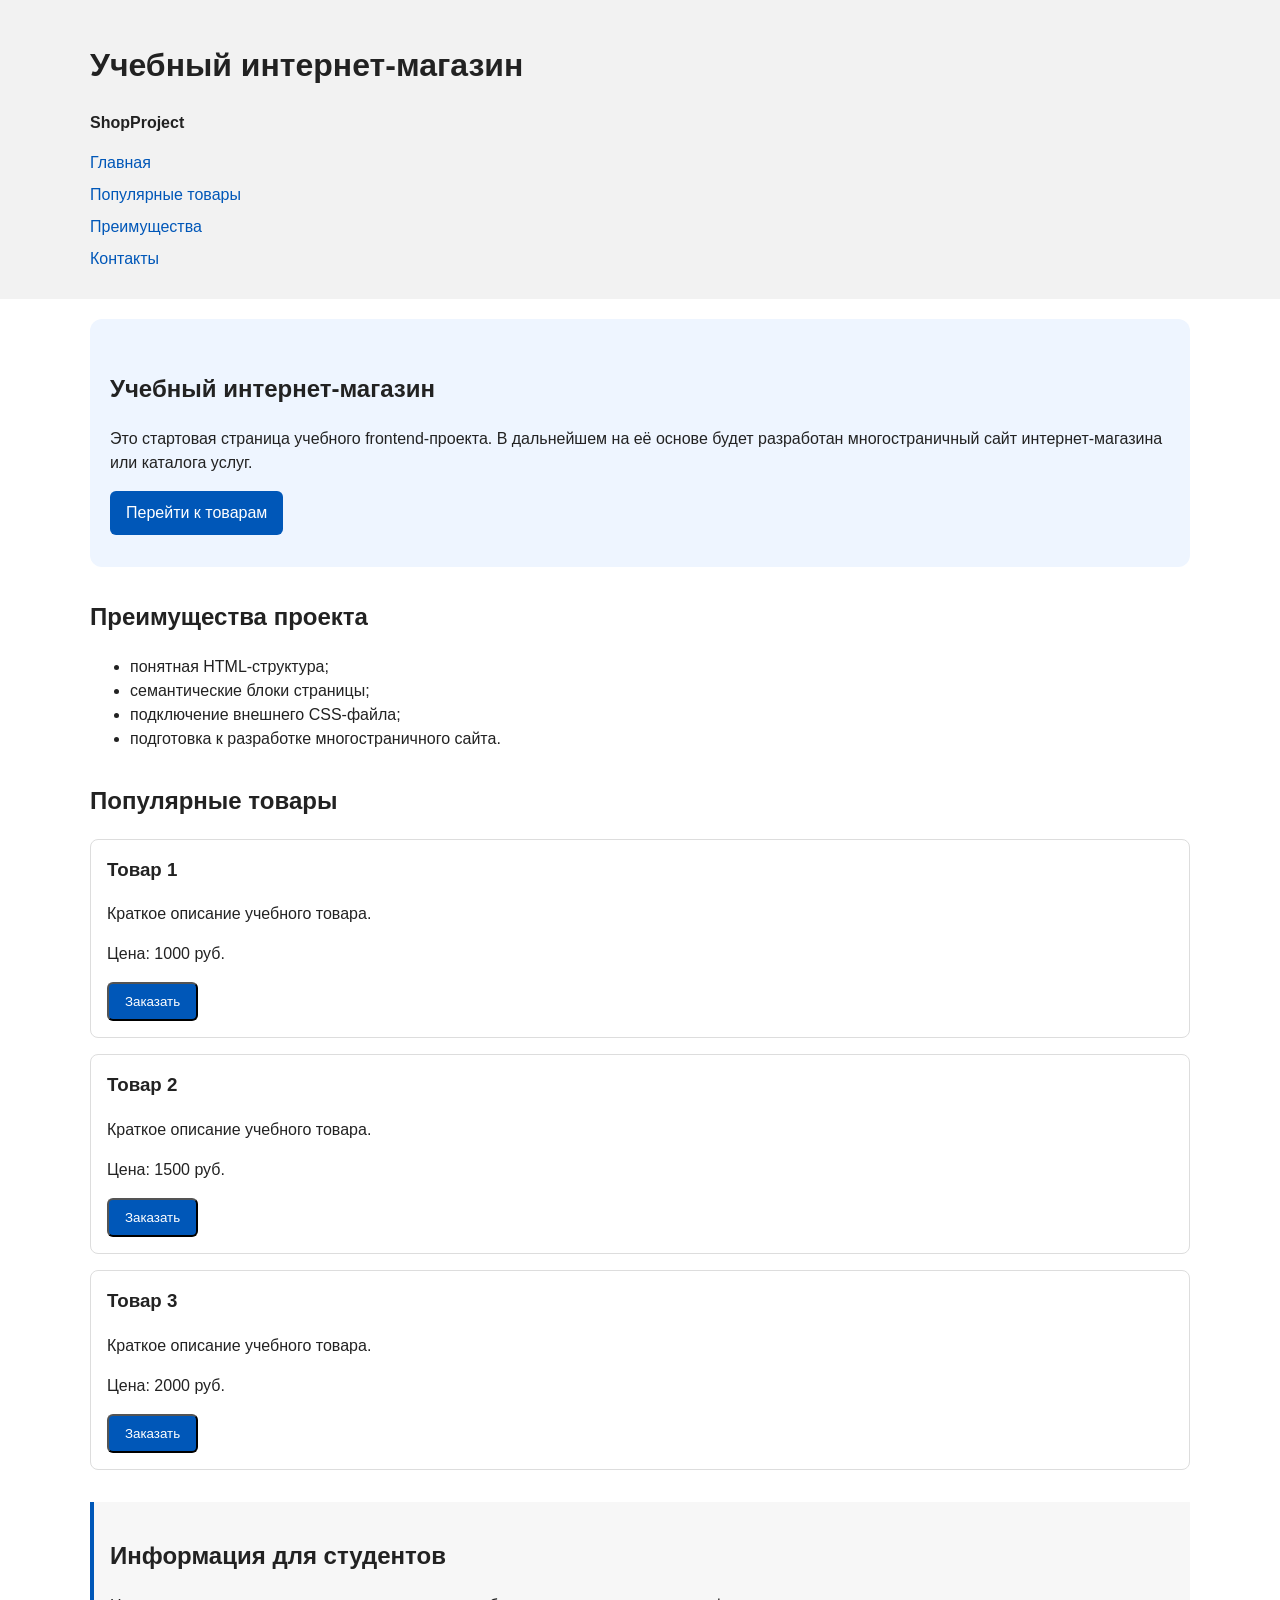
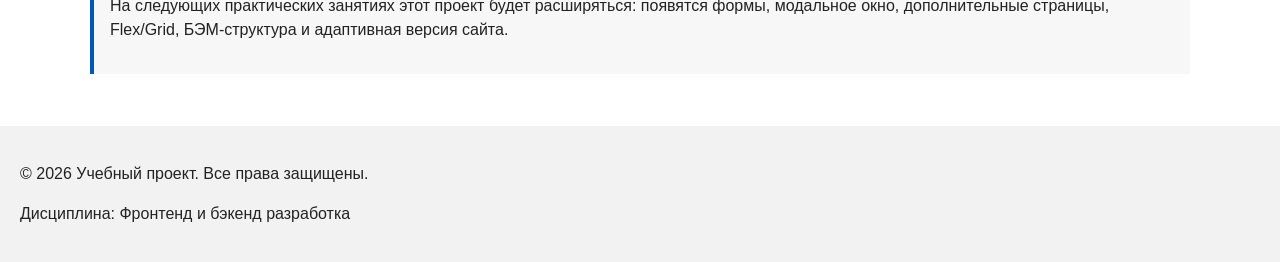
==== index.html @ 549699fd "feat: add order form modal and validation" ====
<!DOCTYPE html>
<html lang="ru">
<head>
    <meta charset="UTF-8">
    <meta name="viewport" content="width=device-width, initial-scale=1.0">
    <title>Каталог товаров</title>
    <link rel="stylesheet" href="css/style.css">
    <script src="js/main.js" defer></script>
</head>
<body>
    <header>
    <div class="site-header">
        <h1>Учебный интернет-магазин</h1>
        <a class="site-logo" href="index.html">ShopProject</a>
        <nav class="site-nav" aria-label="Основная навигация">
        <ul class="site-nav__list">
            <li><a href="index.html">Главная</a></li>
            <li><a href="#popular">Популярные товары</a></li>
            <li><a href="#advantages">Преимущества</a></li>
            <li><a href="#contacts">Контакты</a></li>
        </ul>
        </nav>
    </div>
    </header>

    <main>
        <section class="hero">
            <h1>Учебный интернет-магазин</h1>
            <p>
                Это стартовая страница учебного frontend-проекта.
                В дальнейшем на её основе будет разработан многостраничный сайт
                интернет-магазина или каталога услуг.
            </p>
            <a class="button" href="#popular">Перейти к товарам</a>
        </section>

        <section class="section" id="advantages">
            <h2>Преимущества проекта</h2>
            <ul class="advantages-list">
                <li>понятная HTML-структура;</li>
                <li>семантические блоки страницы;</li>
                <li>подключение внешнего CSS-файла;</li>
                <li>подготовка к разработке многостраничного сайта.</li>
            </ul>
        </section>

        <section class="section" id="popular">
        <h2>Популярные товары</h2>
            <article class="product-card">
                <h3>Товар 1</h3>
                <p>Краткое описание учебного товара.</p>
                <p>Цена: 1000 руб.</p>
                <button class="button product-card__button" type="button" data-product="Товар 1">
                     Заказать
                </button>
            </article>

            <article class="product-card">
                <h3>Товар 2</h3>
                <p>Краткое описание учебного товара.</p>
                <p>Цена: 1500 руб.</p>
                <button class="button product-card__button" type="button" data-product="Товар 1">
                     Заказать
                </button>
            </article>

            <article class="product-card">
                <h3>Товар 3</h3>
                <p>Краткое описание учебного товара.</p>
                <p>Цена: 2000 руб.</p>
                <button class="button product-card__button" type="button" data-product="Товар 1">
                     Заказать
                </button>
            </article>
        </section>

        <aside class="aside-info">
            <h2>Информация для студентов</h2>
            <p>
                На следующих практических занятиях этот проект будет расширяться:
                появятся формы, модальное окно, дополнительные страницы, Flex/Grid,
                БЭМ-структура и адаптивная версия сайта.
            </p>
        </aside>

    </main>

    <footer id="contacts">
    <p>&copy; 2026 Учебный проект. Все права защищены.</p>
    <p>Дисциплина: Фронтенд и бэкенд разработка</p>
    </footer>
</body>
<dialog class="order-dialog" id="order-dialog" aria-labelledby="order-dialog-title">
  <h2 id="order-dialog-title">Оформление заявки</h2>

  <form class="order-form" id="order-form" action="#" method="post" novalidate>
    <input id="selected-product" name="selected-product" type="hidden">

    <div class="form-field">
      <label for="order-name">Имя</label>
      <input
        id="order-name"
        name="name"
        type="text"
        placeholder="Введите ваше имя"
        minlength="2"
        autocomplete="given-name"
        required
      >
    </div>

    <div class="form-field">
      <label for="order-email">E-mail</label>
      <input
        id="order-email"
        name="email"
        type="email"
        placeholder="example@mail.ru"
        autocomplete="email"
        required
      >
    </div>

    <div class="form-field">
      <label for="order-phone">Телефон</label>
      <input
        id="order-phone"
        name="phone"
        type="tel"
        inputmode="tel"
        placeholder="+7 (900) 000-00-00"
        pattern="^\+7 \(\d{3}\) \d{3}-\d{2}-\d{2}$"
        required
      >
      <small>Формат: +7 (900) 000-00-00</small>
    </div>

    <div class="form-field">
      <label for="order-date">Дата связи</label>
      <input
        id="order-date"
        name="date"
        type="date"
      >
    </div>

    <div class="form-field">
      <label for="order-topic">Тема заявки</label>
      <select id="order-topic" name="topic" required>
        <option value="">Выберите тему</option>
        <option value="product">Заказ товара</option>
        <option value="consultation">Консультация</option>
        <option value="delivery">Доставка</option>
      </select>
    </div>

    <div class="form-field">
      <label for="order-comment">Комментарий</label>
      <textarea
        id="order-comment"
        name="comment"
        rows="4"
        placeholder="Укажите дополнительную информацию"
      ></textarea>
    </div>

    <div class="form-field form-field--checkbox">
      <label>
        <input
          id="order-agreement"
          name="agreement"
          type="checkbox"
          required
        >
        Я согласен на обработку данных
      </label>
    </div>

    <div class="form-actions">
      <button type="button" id="close-order-dialog">Закрыть</button>
      <button type="submit">Отправить заявку</button>
    </div>
  </form>
</dialog>

<p class="success-message" id="success-message" hidden>
  Форма успешно отправлена!
</p>
</html>
---- css/style.css ----
/* 
  Универсальное правило для всех элементов.
  border-box делает расчёт размеров более понятным:
  width включает content, padding и border.
*/
* {
  box-sizing: border-box;
}

/*
  Убираем стандартный внешний отступ браузера у body.
  Без этого вокруг страницы может появиться белая рамка.
*/
body {
  margin: 0;
  font-family: Arial, sans-serif;
  line-height: 1.5;
  color: #222222;
  background-color: #ffffff;
}

/*
  Задаём внутренние отступы для основных областей страницы.
  Это делает содержимое визуально отделённым от краёв окна браузера.
*/
header,
main,
footer {
  padding: 20px;
}

/*
  Оформляем шапку страницы.
  Пока используется простой светло-серый фон.
*/
header {
  background-color: #f2f2f2;
}

/*
  Оформляем подвал страницы тем же фоном,
  чтобы визуально отделить его от основного содержимого.
*/
footer {
  background-color: #f2f2f2;
}

/*
  Ограничиваем ширину содержимого шапки,
  чтобы оно не растягивалось слишком сильно на широких экранах.
*/
.site-header {
  max-width: 1100px;
  margin: 0 auto;
}

/*
  Оформляем текстовый логотип.
*/
.site-logo {
  font-weight: bold;
  text-decoration: none;
  color: #222222;
}

/*
  Убираем стандартные отступы и маркеры списка навигации.
*/
.site-nav__list {
  padding: 0;
  margin: 16px 0 0;
  list-style: none;
}

/*
  Добавляем расстояние между пунктами меню.
*/
.site-nav__list li {
  margin-bottom: 8px;
}

/*
  Оформляем ссылки меню.
*/
.site-nav__list a {
  color: #0057b8;
  text-decoration: none;
}

/*
  При наведении мыши подчёркиваем ссылку.
  Подробно состояния интерфейса будут рассмотрены в практической работе 1.7.
*/
.site-nav__list a:hover {
  text-decoration: underline;
}

/*
  Hero-блок — первый крупный блок страницы.
  Он визуально отделяется от остальных разделов фоном и отступами.
*/
.hero {
  max-width: 1100px;
  margin: 0 auto 32px;
  padding: 32px 20px;
  background-color: #eef5ff;
  border-radius: 12px;
}

/*
  Общий класс для разделов страницы.
*/
.section {
  max-width: 1100px;
  margin: 0 auto 32px;
}

/*
  Убираем лишний верхний отступ у заголовков разделов.
*/
.section h2 {
  margin-top: 0;
}

/*
  Карточка товара — самостоятельный блок.
  На следующих занятиях карточки будут доработаны и выстроены в сетку.
*/
.product-card {
  margin-bottom: 16px;
  padding: 16px;
  border: 1px solid #dddddd;
  border-radius: 8px;
  background-color: #ffffff;
}

/*
  Убираем лишний верхний отступ у заголовка карточки.
*/
.product-card h3 {
  margin-top: 0;
}

/*
  Пока это обычная ссылка, но визуально она оформляется как кнопка.
*/
.button {
  display: inline-block;
  padding: 10px 16px;
  color: #ffffff;
  background-color: #0057b8;
  text-decoration: none;
  border-radius: 6px;
}

/*
  Простое состояние наведения для кнопки.
*/
.button:hover {
  background-color: #003f86;
}

/*
  Дополнительный информационный блок.
*/
.aside-info {
  max-width: 1100px;
  margin: 0 auto 32px;
  padding: 16px;
  border-left: 4px solid #0057b8;
  background-color: #f7f7f7;
}

/*
  Модальное окно.
  Элемент dialog сам умеет открываться поверх страницы.
*/
.order-dialog {
  width: min(100% - 32px, 560px);
  padding: 24px;
  border: none;
  border-radius: 12px;
}

/*
  Затемнение фона за модальным окном.
*/
.order-dialog::backdrop {
  background-color: rgba(0, 0, 0, 0.5);
}

/*
  Поле формы.
  Каждый блок получает нижний отступ.
*/
.form-field {
  margin-bottom: 16px;
}

/*
  Подпись поля.
*/
.form-field label {
  display: block;
  margin-bottom: 6px;
}

/*
  Основные поля формы.
*/
.form-field input,
.form-field select,
.form-field textarea {
  width: 100%;
  padding: 10px 12px;
  border: 1px solid #cccccc;
  border-radius: 6px;
  font: inherit;
}

/*
  Checkbox не должен занимать всю ширину.
*/
.form-field input[type="checkbox"] {
  width: auto;
}

/*
  Подсказка под полем телефона.
*/
.form-field small {
  display: block;
  margin-top: 4px;
  color: #666666;
}

/*
  Видимый фокус для клавиатурной навигации.
*/
.form-field input:focus-visible,
.form-field select:focus-visible,
.form-field textarea:focus-visible,
.form-actions button:focus-visible {
  outline: 2px solid #0057b8;
  outline-offset: 2px;
}

/*
  Подсветка ошибочных полей.
  Атрибут aria-invalid будет добавляться через JavaScript.
*/
[aria-invalid="true"] {
  border-color: #b00020;
}

/*
  Кнопки формы.
*/
.form-actions {
  display: flex;
  gap: 12px;
  margin-top: 20px;
}

/*
  Сообщение об успешной отправке.
*/
.success-message {
  max-width: 1100px;
  margin: 24px auto;
  padding: 16px;
  border-left: 4px solid #168a2f;
  background-color: #eefaf0;
}

.form-actions button {
  display: inline-block;
  padding: 10px 16px;
  color: #ffffff;
  background-color: #0057b8;
  text-decoration: none;
  border-radius: 6px;
}
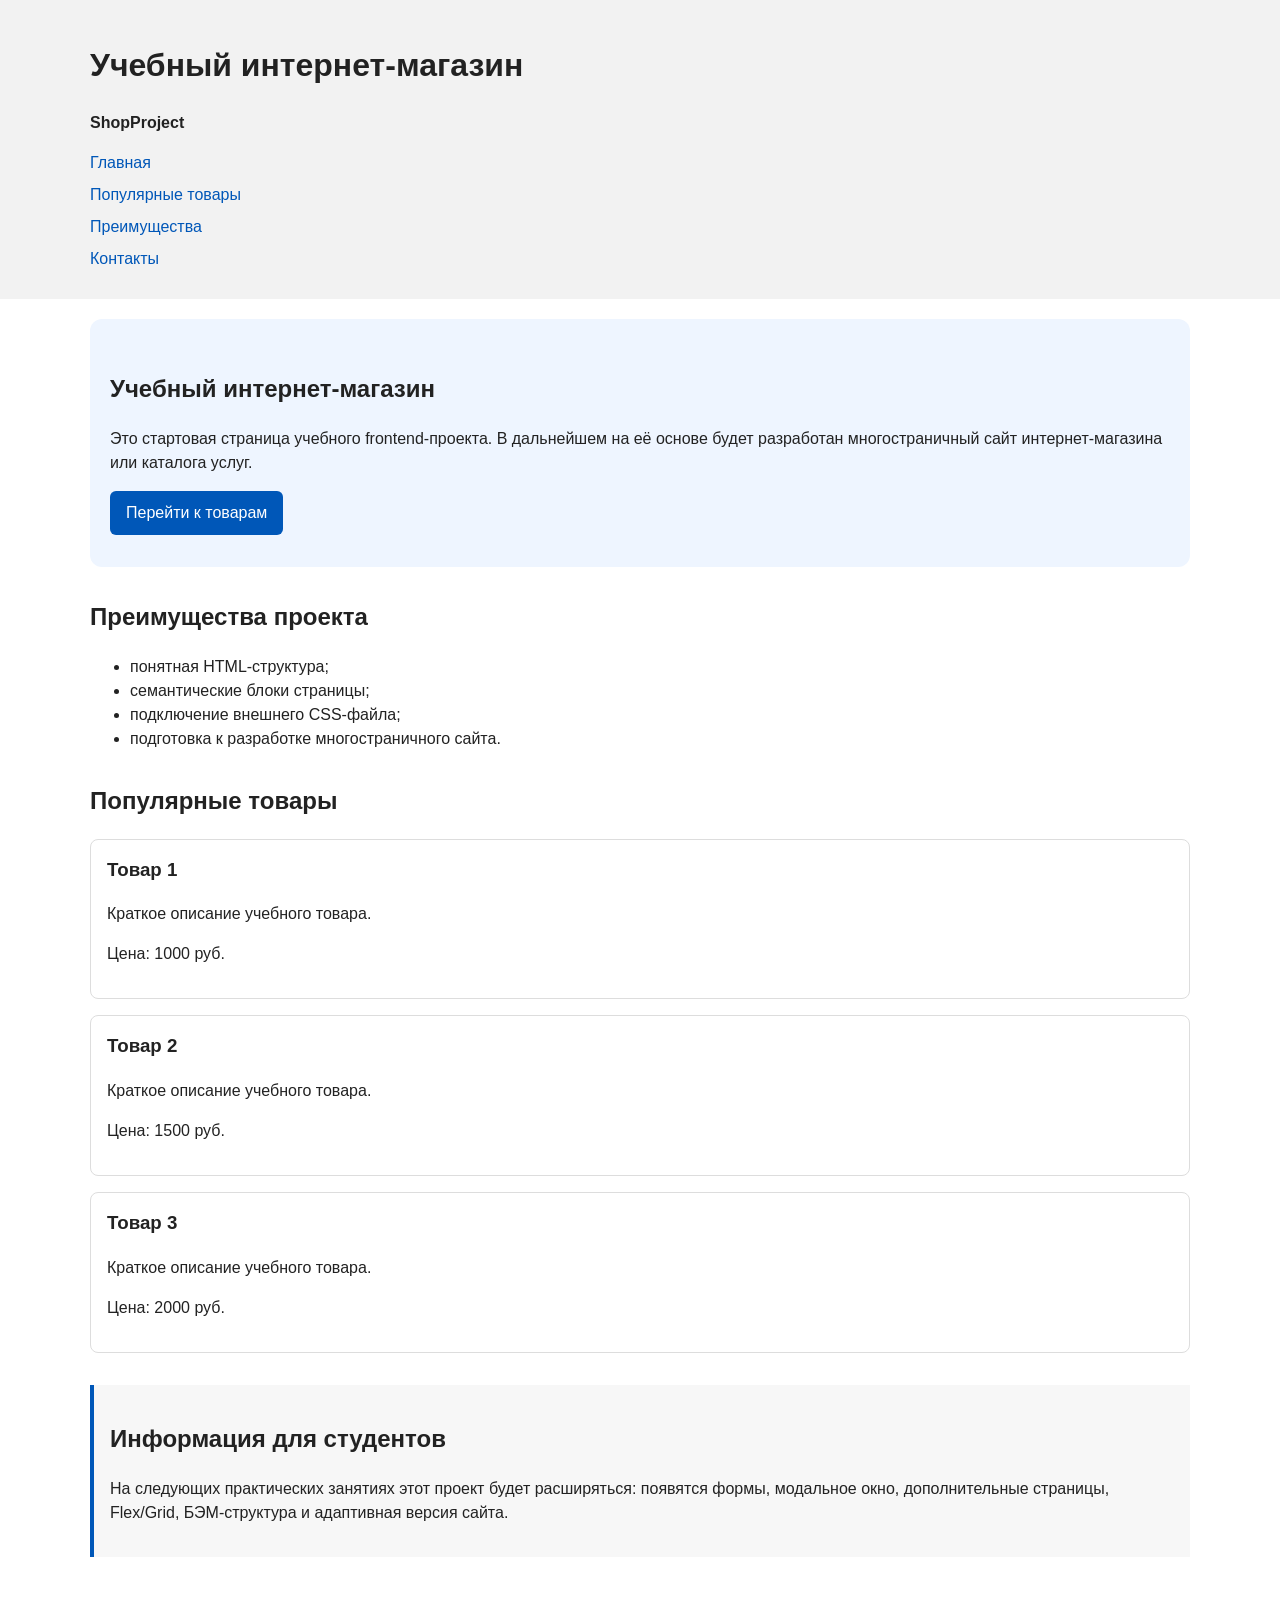
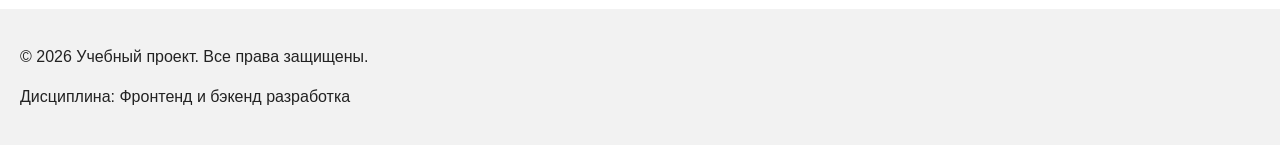
==== commit e1279c17: "Merge pull request #2 from dmitrievaliubasha/feature/html-css-start-page" ====
--- a/index.html
+++ b/index.html
@@ -5,7 +5,6 @@
     <meta name="viewport" content="width=device-width, initial-scale=1.0">
     <title>Каталог товаров</title>
     <link rel="stylesheet" href="css/style.css">
-    <script src="js/main.js" defer></script>
 </head>
 <body>
     <header>
@@ -50,27 +49,18 @@
                 <h3>Товар 1</h3>
                 <p>Краткое описание учебного товара.</p>
                 <p>Цена: 1000 руб.</p>
-                <button class="button product-card__button" type="button" data-product="Товар 1">
-                     Заказать
-                </button>
             </article>
 
             <article class="product-card">
                 <h3>Товар 2</h3>
                 <p>Краткое описание учебного товара.</p>
                 <p>Цена: 1500 руб.</p>
-                <button class="button product-card__button" type="button" data-product="Товар 1">
-                     Заказать
-                </button>
             </article>
 
             <article class="product-card">
                 <h3>Товар 3</h3>
                 <p>Краткое описание учебного товара.</p>
                 <p>Цена: 2000 руб.</p>
-                <button class="button product-card__button" type="button" data-product="Товар 1">
-                     Заказать
-                </button>
             </article>
         </section>
 
@@ -90,100 +80,4 @@
     <p>Дисциплина: Фронтенд и бэкенд разработка</p>
     </footer>
 </body>
-<dialog class="order-dialog" id="order-dialog" aria-labelledby="order-dialog-title">
-  <h2 id="order-dialog-title">Оформление заявки</h2>
-
-  <form class="order-form" id="order-form" action="#" method="post" novalidate>
-    <input id="selected-product" name="selected-product" type="hidden">
-
-    <div class="form-field">
-      <label for="order-name">Имя</label>
-      <input
-        id="order-name"
-        name="name"
-        type="text"
-        placeholder="Введите ваше имя"
-        minlength="2"
-        autocomplete="given-name"
-        required
-      >
-    </div>
-
-    <div class="form-field">
-      <label for="order-email">E-mail</label>
-      <input
-        id="order-email"
-        name="email"
-        type="email"
-        placeholder="example@mail.ru"
-        autocomplete="email"
-        required
-      >
-    </div>
-
-    <div class="form-field">
-      <label for="order-phone">Телефон</label>
-      <input
-        id="order-phone"
-        name="phone"
-        type="tel"
-        inputmode="tel"
-        placeholder="+7 (900) 000-00-00"
-        pattern="^\+7 \(\d{3}\) \d{3}-\d{2}-\d{2}$"
-        required
-      >
-      <small>Формат: +7 (900) 000-00-00</small>
-    </div>
-
-    <div class="form-field">
-      <label for="order-date">Дата связи</label>
-      <input
-        id="order-date"
-        name="date"
-        type="date"
-      >
-    </div>
-
-    <div class="form-field">
-      <label for="order-topic">Тема заявки</label>
-      <select id="order-topic" name="topic" required>
-        <option value="">Выберите тему</option>
-        <option value="product">Заказ товара</option>
-        <option value="consultation">Консультация</option>
-        <option value="delivery">Доставка</option>
-      </select>
-    </div>
-
-    <div class="form-field">
-      <label for="order-comment">Комментарий</label>
-      <textarea
-        id="order-comment"
-        name="comment"
-        rows="4"
-        placeholder="Укажите дополнительную информацию"
-      ></textarea>
-    </div>
-
-    <div class="form-field form-field--checkbox">
-      <label>
-        <input
-          id="order-agreement"
-          name="agreement"
-          type="checkbox"
-          required
-        >
-        Я согласен на обработку данных
-      </label>
-    </div>
-
-    <div class="form-actions">
-      <button type="button" id="close-order-dialog">Закрыть</button>
-      <button type="submit">Отправить заявку</button>
-    </div>
-  </form>
-</dialog>
-
-<p class="success-message" id="success-message" hidden>
-  Форма успешно отправлена!
-</p>
 </html>
--- a/css/style.css
+++ b/css/style.css
@@ -170,114 +170,3 @@
   border-left: 4px solid #0057b8;
   background-color: #f7f7f7;
 }
-
-/*
-  Модальное окно.
-  Элемент dialog сам умеет открываться поверх страницы.
-*/
-.order-dialog {
-  width: min(100% - 32px, 560px);
-  padding: 24px;
-  border: none;
-  border-radius: 12px;
-}
-
-/*
-  Затемнение фона за модальным окном.
-*/
-.order-dialog::backdrop {
-  background-color: rgba(0, 0, 0, 0.5);
-}
-
-/*
-  Поле формы.
-  Каждый блок получает нижний отступ.
-*/
-.form-field {
-  margin-bottom: 16px;
-}
-
-/*
-  Подпись поля.
-*/
-.form-field label {
-  display: block;
-  margin-bottom: 6px;
-}
-
-/*
-  Основные поля формы.
-*/
-.form-field input,
-.form-field select,
-.form-field textarea {
-  width: 100%;
-  padding: 10px 12px;
-  border: 1px solid #cccccc;
-  border-radius: 6px;
-  font: inherit;
-}
-
-/*
-  Checkbox не должен занимать всю ширину.
-*/
-.form-field input[type="checkbox"] {
-  width: auto;
-}
-
-/*
-  Подсказка под полем телефона.
-*/
-.form-field small {
-  display: block;
-  margin-top: 4px;
-  color: #666666;
-}
-
-/*
-  Видимый фокус для клавиатурной навигации.
-*/
-.form-field input:focus-visible,
-.form-field select:focus-visible,
-.form-field textarea:focus-visible,
-.form-actions button:focus-visible {
-  outline: 2px solid #0057b8;
-  outline-offset: 2px;
-}
-
-/*
-  Подсветка ошибочных полей.
-  Атрибут aria-invalid будет добавляться через JavaScript.
-*/
-[aria-invalid="true"] {
-  border-color: #b00020;
-}
-
-/*
-  Кнопки формы.
-*/
-.form-actions {
-  display: flex;
-  gap: 12px;
-  margin-top: 20px;
-}
-
-/*
-  Сообщение об успешной отправке.
-*/
-.success-message {
-  max-width: 1100px;
-  margin: 24px auto;
-  padding: 16px;
-  border-left: 4px solid #168a2f;
-  background-color: #eefaf0;
-}
-
-.form-actions button {
-  display: inline-block;
-  padding: 10px 16px;
-  color: #ffffff;
-  background-color: #0057b8;
-  text-decoration: none;
-  border-radius: 6px;
-}
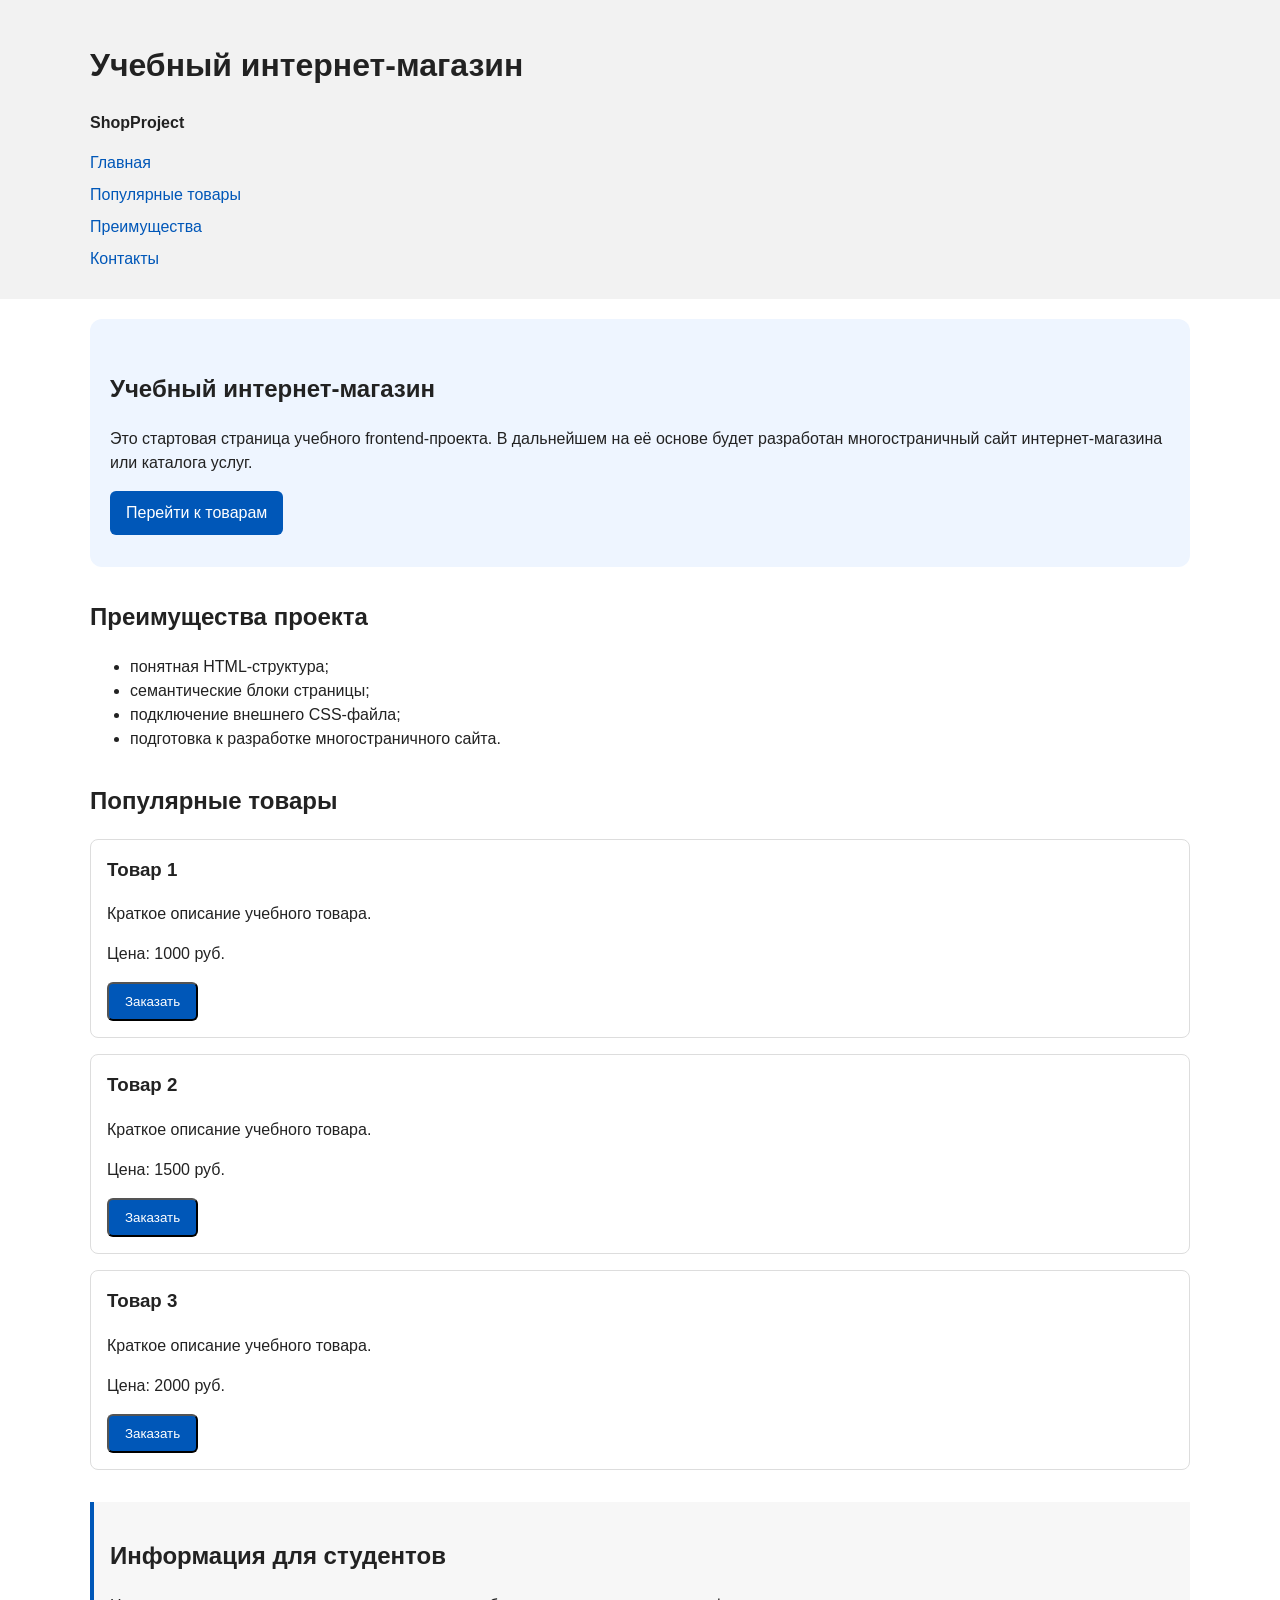
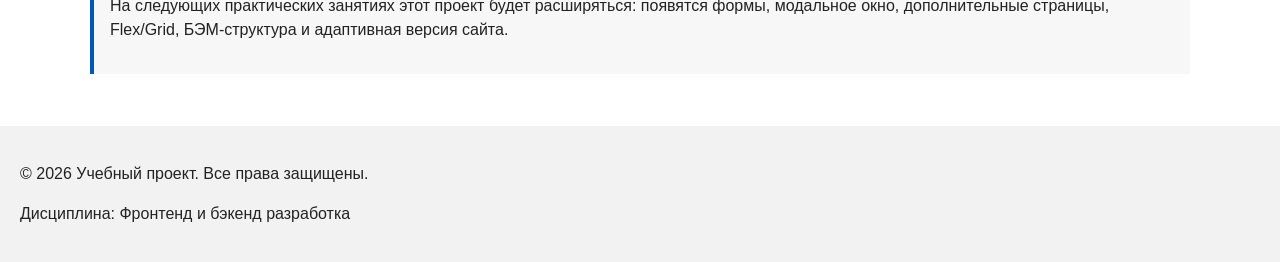
==== commit f91ec76c: "Merge pull request #3 from dmitrievaliubasha/feature/form-modal-validation" ====
--- a/index.html
+++ b/index.html
@@ -5,6 +5,7 @@
     <meta name="viewport" content="width=device-width, initial-scale=1.0">
     <title>Каталог товаров</title>
     <link rel="stylesheet" href="css/style.css">
+    <script src="js/main.js" defer></script>
 </head>
 <body>
     <header>
@@ -49,18 +50,27 @@
                 <h3>Товар 1</h3>
                 <p>Краткое описание учебного товара.</p>
                 <p>Цена: 1000 руб.</p>
+                <button class="button product-card__button" type="button" data-product="Товар 1">
+                     Заказать
+                </button>
             </article>
 
             <article class="product-card">
                 <h3>Товар 2</h3>
                 <p>Краткое описание учебного товара.</p>
                 <p>Цена: 1500 руб.</p>
+                <button class="button product-card__button" type="button" data-product="Товар 1">
+                     Заказать
+                </button>
             </article>
 
             <article class="product-card">
                 <h3>Товар 3</h3>
                 <p>Краткое описание учебного товара.</p>
                 <p>Цена: 2000 руб.</p>
+                <button class="button product-card__button" type="button" data-product="Товар 1">
+                     Заказать
+                </button>
             </article>
         </section>
 
@@ -80,4 +90,100 @@
     <p>Дисциплина: Фронтенд и бэкенд разработка</p>
     </footer>
 </body>
+<dialog class="order-dialog" id="order-dialog" aria-labelledby="order-dialog-title">
+  <h2 id="order-dialog-title">Оформление заявки</h2>
+
+  <form class="order-form" id="order-form" action="#" method="post" novalidate>
+    <input id="selected-product" name="selected-product" type="hidden">
+
+    <div class="form-field">
+      <label for="order-name">Имя</label>
+      <input
+        id="order-name"
+        name="name"
+        type="text"
+        placeholder="Введите ваше имя"
+        minlength="2"
+        autocomplete="given-name"
+        required
+      >
+    </div>
+
+    <div class="form-field">
+      <label for="order-email">E-mail</label>
+      <input
+        id="order-email"
+        name="email"
+        type="email"
+        placeholder="example@mail.ru"
+        autocomplete="email"
+        required
+      >
+    </div>
+
+    <div class="form-field">
+      <label for="order-phone">Телефон</label>
+      <input
+        id="order-phone"
+        name="phone"
+        type="tel"
+        inputmode="tel"
+        placeholder="+7 (900) 000-00-00"
+        pattern="^\+7 \(\d{3}\) \d{3}-\d{2}-\d{2}$"
+        required
+      >
+      <small>Формат: +7 (900) 000-00-00</small>
+    </div>
+
+    <div class="form-field">
+      <label for="order-date">Дата связи</label>
+      <input
+        id="order-date"
+        name="date"
+        type="date"
+      >
+    </div>
+
+    <div class="form-field">
+      <label for="order-topic">Тема заявки</label>
+      <select id="order-topic" name="topic" required>
+        <option value="">Выберите тему</option>
+        <option value="product">Заказ товара</option>
+        <option value="consultation">Консультация</option>
+        <option value="delivery">Доставка</option>
+      </select>
+    </div>
+
+    <div class="form-field">
+      <label for="order-comment">Комментарий</label>
+      <textarea
+        id="order-comment"
+        name="comment"
+        rows="4"
+        placeholder="Укажите дополнительную информацию"
+      ></textarea>
+    </div>
+
+    <div class="form-field form-field--checkbox">
+      <label>
+        <input
+          id="order-agreement"
+          name="agreement"
+          type="checkbox"
+          required
+        >
+        Я согласен на обработку данных
+      </label>
+    </div>
+
+    <div class="form-actions">
+      <button type="button" id="close-order-dialog">Закрыть</button>
+      <button type="submit">Отправить заявку</button>
+    </div>
+  </form>
+</dialog>
+
+<p class="success-message" id="success-message" hidden>
+  Форма успешно отправлена!
+</p>
 </html>
--- a/css/style.css
+++ b/css/style.css
@@ -170,3 +170,114 @@
   border-left: 4px solid #0057b8;
   background-color: #f7f7f7;
 }
+
+/*
+  Модальное окно.
+  Элемент dialog сам умеет открываться поверх страницы.
+*/
+.order-dialog {
+  width: min(100% - 32px, 560px);
+  padding: 24px;
+  border: none;
+  border-radius: 12px;
+}
+
+/*
+  Затемнение фона за модальным окном.
+*/
+.order-dialog::backdrop {
+  background-color: rgba(0, 0, 0, 0.5);
+}
+
+/*
+  Поле формы.
+  Каждый блок получает нижний отступ.
+*/
+.form-field {
+  margin-bottom: 16px;
+}
+
+/*
+  Подпись поля.
+*/
+.form-field label {
+  display: block;
+  margin-bottom: 6px;
+}
+
+/*
+  Основные поля формы.
+*/
+.form-field input,
+.form-field select,
+.form-field textarea {
+  width: 100%;
+  padding: 10px 12px;
+  border: 1px solid #cccccc;
+  border-radius: 6px;
+  font: inherit;
+}
+
+/*
+  Checkbox не должен занимать всю ширину.
+*/
+.form-field input[type="checkbox"] {
+  width: auto;
+}
+
+/*
+  Подсказка под полем телефона.
+*/
+.form-field small {
+  display: block;
+  margin-top: 4px;
+  color: #666666;
+}
+
+/*
+  Видимый фокус для клавиатурной навигации.
+*/
+.form-field input:focus-visible,
+.form-field select:focus-visible,
+.form-field textarea:focus-visible,
+.form-actions button:focus-visible {
+  outline: 2px solid #0057b8;
+  outline-offset: 2px;
+}
+
+/*
+  Подсветка ошибочных полей.
+  Атрибут aria-invalid будет добавляться через JavaScript.
+*/
+[aria-invalid="true"] {
+  border-color: #b00020;
+}
+
+/*
+  Кнопки формы.
+*/
+.form-actions {
+  display: flex;
+  gap: 12px;
+  margin-top: 20px;
+}
+
+/*
+  Сообщение об успешной отправке.
+*/
+.success-message {
+  max-width: 1100px;
+  margin: 24px auto;
+  padding: 16px;
+  border-left: 4px solid #168a2f;
+  background-color: #eefaf0;
+}
+
+.form-actions button {
+  display: inline-block;
+  padding: 10px 16px;
+  color: #ffffff;
+  background-color: #0057b8;
+  text-decoration: none;
+  border-radius: 6px;
+}
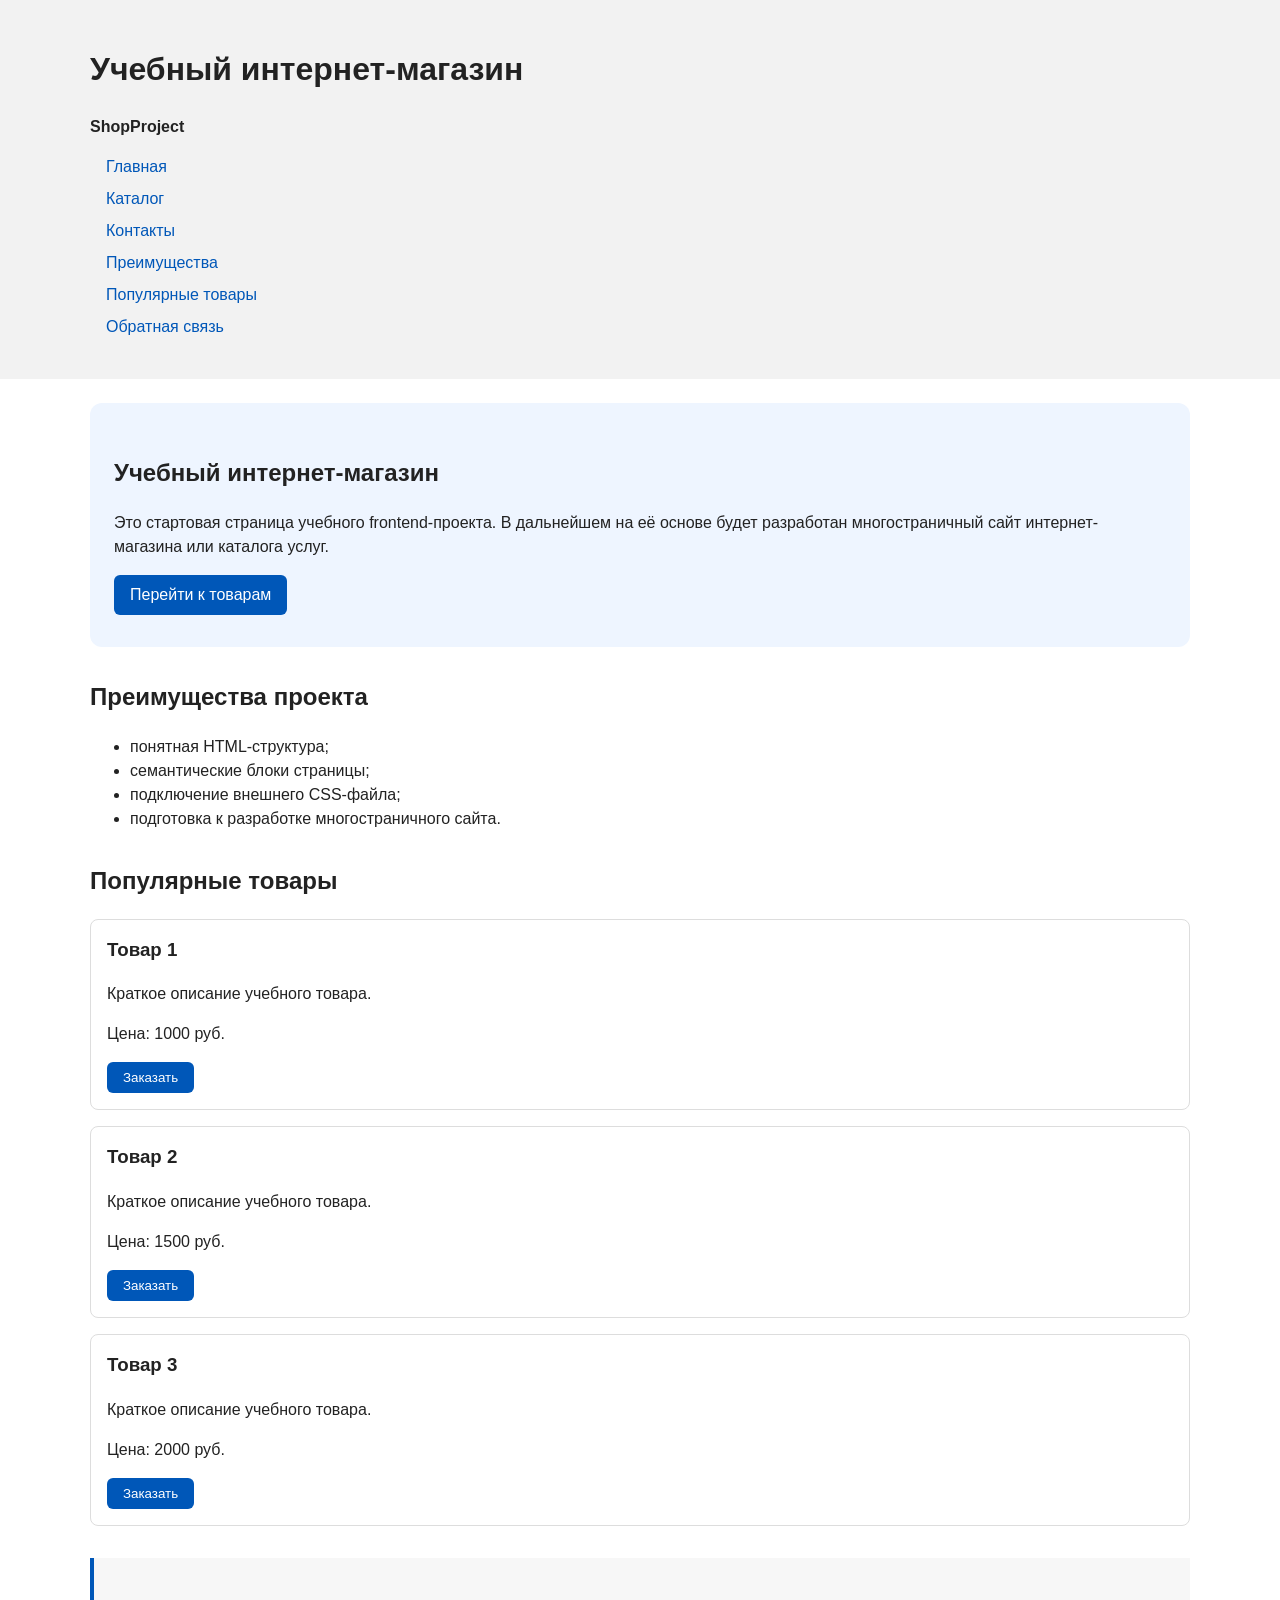
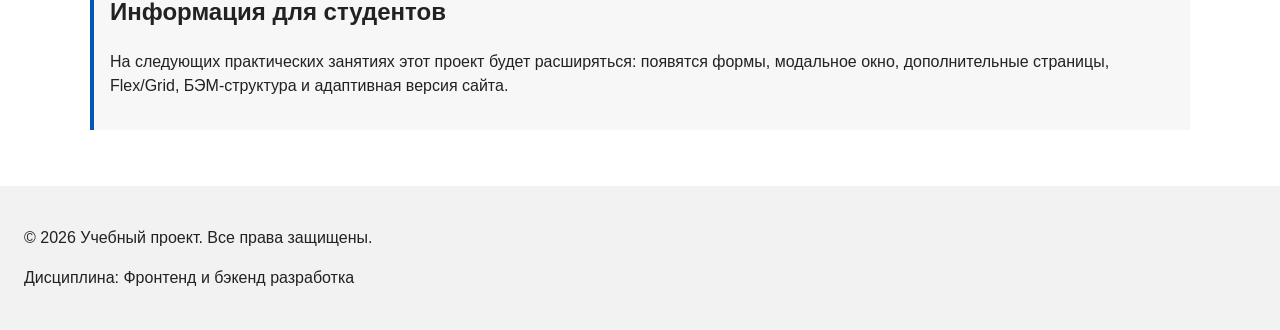
==== commit edd0596a: "feat: add multi-page structure navigation and anchors" ====
--- a/index.html
+++ b/index.html
@@ -4,8 +4,15 @@
     <meta charset="UTF-8">
     <meta name="viewport" content="width=device-width, initial-scale=1.0">
     <title>Каталог товаров</title>
+
     <link rel="stylesheet" href="css/style.css">
+
     <script src="js/main.js" defer></script>
+
+    <meta property="og:type" content="website">
+    <meta property="og:title" content="Учебный интернет-магазин">
+    <meta property="og:description" content="Учебный frontend-проект интернет-магазина.">
+    <meta property="og:image" content="https://username.github.io/kr1-html-css-shop/images/preview.jpg">
 </head>
 <body>
     <header>
@@ -15,9 +22,11 @@
         <nav class="site-nav" aria-label="Основная навигация">
         <ul class="site-nav__list">
             <li><a href="index.html">Главная</a></li>
-            <li><a href="#popular">Популярные товары</a></li>
-            <li><a href="#advantages">Преимущества</a></li>
-            <li><a href="#contacts">Контакты</a></li>
+            <li><a href="catalog.html">Каталог</a></li>
+            <li><a href="contacts.html">Контакты</a></li>
+            <li><a href="index.html#advantages">Преимущества</a></li>
+            <li><a href="index.html#popular">Популярные товары</a></li>
+            <li><a href="index.html#contacts">Обратная связь</a></li>
         </ul>
         </nav>
     </div>
--- a/css/style.css
+++ b/css/style.css
@@ -1,146 +1,3 @@
-/* 
-  Универсальное правило для всех элементов.
-  border-box делает расчёт размеров более понятным:
-  width включает content, padding и border.
-*/
-* {
-  box-sizing: border-box;
-}
-
-/*
-  Убираем стандартный внешний отступ браузера у body.
-  Без этого вокруг страницы может появиться белая рамка.
-*/
-body {
-  margin: 0;
-  font-family: Arial, sans-serif;
-  line-height: 1.5;
-  color: #222222;
-  background-color: #ffffff;
-}
-
-/*
-  Задаём внутренние отступы для основных областей страницы.
-  Это делает содержимое визуально отделённым от краёв окна браузера.
-*/
-header,
-main,
-footer {
-  padding: 20px;
-}
-
-/*
-  Оформляем шапку страницы.
-  Пока используется простой светло-серый фон.
-*/
-header {
-  background-color: #f2f2f2;
-}
-
-/*
-  Оформляем подвал страницы тем же фоном,
-  чтобы визуально отделить его от основного содержимого.
-*/
-footer {
-  background-color: #f2f2f2;
-}
-
-/*
-  Ограничиваем ширину содержимого шапки,
-  чтобы оно не растягивалось слишком сильно на широких экранах.
-*/
-.site-header {
-  max-width: 1100px;
-  margin: 0 auto;
-}
-
-/*
-  Оформляем текстовый логотип.
-*/
-.site-logo {
-  font-weight: bold;
-  text-decoration: none;
-  color: #222222;
-}
-
-/*
-  Убираем стандартные отступы и маркеры списка навигации.
-*/
-.site-nav__list {
-  padding: 0;
-  margin: 16px 0 0;
-  list-style: none;
-}
-
-/*
-  Добавляем расстояние между пунктами меню.
-*/
-.site-nav__list li {
-  margin-bottom: 8px;
-}
-
-/*
-  Оформляем ссылки меню.
-*/
-.site-nav__list a {
-  color: #0057b8;
-  text-decoration: none;
-}
-
-/*
-  При наведении мыши подчёркиваем ссылку.
-  Подробно состояния интерфейса будут рассмотрены в практической работе 1.7.
-*/
-.site-nav__list a:hover {
-  text-decoration: underline;
-}
-
-/*
-  Hero-блок — первый крупный блок страницы.
-  Он визуально отделяется от остальных разделов фоном и отступами.
-*/
-.hero {
-  max-width: 1100px;
-  margin: 0 auto 32px;
-  padding: 32px 20px;
-  background-color: #eef5ff;
-  border-radius: 12px;
-}
-
-/*
-  Общий класс для разделов страницы.
-*/
-.section {
-  max-width: 1100px;
-  margin: 0 auto 32px;
-}
-
-/*
-  Убираем лишний верхний отступ у заголовков разделов.
-*/
-.section h2 {
-  margin-top: 0;
-}
-
-/*
-  Карточка товара — самостоятельный блок.
-  На следующих занятиях карточки будут доработаны и выстроены в сетку.
-*/
-.product-card {
-  margin-bottom: 16px;
-  padding: 16px;
-  border: 1px solid #dddddd;
-  border-radius: 8px;
-  background-color: #ffffff;
-}
-
-/*
-  Убираем лишний верхний отступ у заголовка карточки.
-*/
-.product-card h3 {
-  margin-top: 0;
-}
-
 /*
   Пока это обычная ссылка, но визуально она оформляется как кнопка.
 */
@@ -273,11 +130,303 @@
   background-color: #eefaf0;
 }
 
-.form-actions button {
-  display: inline-block;
-  padding: 10px 16px;
-  color: #ffffff;
-  background-color: #0057b8;
-  text-decoration: none;
-  border-radius: 6px;
-}
+
+
+/* ===============================
+   1. Переменные проекта
+   =============================== */
+   :root {
+        /* Основные цвета проекта */
+        --color-bg: #ffffff;
+        --color-text: #222222;
+        --color-muted: #666666;
+        --color-primary: #0057b8;
+        --color-primary-dark: #003f86;
+        --color-border: #dddddd;
+        --color-surface: #f7f7f7;
+        --color-surface-accent: #eef5ff;
+        --color-danger: #b00020;
+        --color-success: #168a2f;
+        --color-success-bg: #eefaf0;
+        --color-white: #ffffff;
+        --gray: #f2f2f2;
+
+        /* Отступы */
+        --space-xs: 4px;
+        --space-sm: 8px;
+        --space-md: 16px;
+        --space-lg: 24px;
+        --space-xl: 32px;
+
+        /* Скругления */
+        --radius-sm: 6px;
+        --radius-md: 8px;
+        --radius-lg: 12px;
+
+        /* Размеры */
+        --container-width: 1100px;
+   }
+/* ===============================
+   2. Базовые стили
+   =============================== */
+    /* 
+    Универсальное правило для всех элементов.
+    border-box делает расчёт размеров более понятным:
+    width включает content, padding и border.
+    */
+    * {
+        box-sizing: border-box;
+    }
+    html {
+        scroll-behavior: smooth;
+    }
+    /*
+    Убираем стандартный внешний отступ браузера у body.
+    Без этого вокруг страницы может появиться белая рамка.
+    */
+    body {
+        margin: 0;
+        font-family: Arial, sans-serif;
+        line-height: 1.5;
+        color: var(--color-text);
+        background-color: var(--color-bg);
+    }
+    /*
+    Задаём внутренние отступы для основных областей страницы.
+    Это делает содержимое визуально отделённым от краёв окна браузера.
+    */
+    header,
+    main,
+    footer {
+        padding: var(--space-lg);
+    }
+    /*
+    Оформляем шапку страницы.
+    Пока используется простой светло-серый фон. 
+    Оформляем подвал страницы тем же фоном,
+    чтобы визуально отделить его от основного содержимого.
+    */
+    header, footer {
+         background-color: var(--gray);
+    }
+    /*
+    Ограничиваем ширину содержимого шапки,
+    чтобы оно не растягивалось слишком сильно на широких экранах.
+    */
+    .site-header {
+        max-width: 1100px;
+        margin: 0 auto;
+    }
+    /*
+    Оформляем текстовый логотип.
+    */
+    .site-logo {
+        font-weight: bold;
+        text-decoration: none;
+        color: var(--color-text);
+    }
+    :target {
+        outline: 2px dashed var(--color-primary);
+        outline-offset: 4px;
+    }
+/* ===============================
+   3. Общие элементы интерфейса
+   =============================== */
+    a {
+        color: var(--color-primary);
+    }
+
+    a:hover {
+        color: var(--color-primary-dark);
+    }
+
+    a:focus-visible {
+        outline: 2px solid var(--color-primary);
+        outline-offset: 3px;
+    }
+    .button {
+        display: inline-block;
+        padding: var(--space-sm) var(--space-md);
+        color: var(--color-white);
+        background-color: var(--color-primary);
+        text-decoration: none;
+        border: none;
+        border-radius: var(--radius-sm);
+        cursor: pointer;
+    }
+
+    .button:hover {
+        background-color: var(--color-primary-dark);
+        color: var(--color-bg);
+    }
+
+    .button:focus-visible {
+        outline: 2px solid var(--color-primary);
+        outline-offset: 3px;
+    }
+
+    .button:disabled {
+        opacity: 0.6;
+        cursor: not-allowed;
+    }
+    .form-actions button {
+        display: inline-block;
+        padding: var(--space-sm) var(--space-md);
+        color: var(--color-white);
+        background-color: var(--color-primary);
+        text-decoration: none;
+        border: none;
+        border-radius: var(--radius-sm);
+        cursor: pointer;
+    }
+    .form-actions button:hover {
+        background-color: var(--color-primary-dark);
+        color: var(--color-bg);
+    }
+
+/* ===============================
+   4. Компоненты страницы
+   =============================== */
+   /*
+    Убираем стандартные отступы и маркеры списка навигации.
+    */
+    .site-nav__list {
+        padding: 0;
+        margin: var(--space-md);
+        list-style: none;
+    }
+
+    /*
+    Добавляем расстояние между пунктами меню.
+    */
+    .site-nav__list li {
+        margin-bottom: var(--space-sm);
+    }
+
+    /*
+    Оформляем ссылки меню.
+    */
+    .site-nav__list a {
+        color: var(--color-primary);
+        text-decoration: none;
+    }
+
+    /*
+    При наведении мыши подчёркиваем ссылку.
+    Подробно состояния интерфейса будут рассмотрены в практической работе 1.7.
+    */
+    .site-nav__list a:hover {
+         text-decoration: underline;
+    }
+    .hero {
+        max-width: var(--container-width);
+        margin: 0 auto var(--space-xl);
+        padding: var(--space-xl) var(--space-lg);
+        background-color: var(--color-surface-accent);
+        border-radius: var(--radius-lg);
+    }
+
+    .section {
+        max-width: var(--container-width);
+        margin: 0 auto var(--space-xl);
+    }
+
+    .section h2 {
+        margin-top: 0;
+    }
+    .product-card {
+        margin-bottom: var(--space-md);
+        padding: var(--space-md);
+        border: 1px solid var(--color-border);
+        border-radius: var(--radius-md);
+        background-color: var(--color-bg);
+    }
+
+    .product-card:hover {
+         border-color: var(--color-primary);
+    }
+
+    .product-card h3 {
+         margin-top: 0;
+    }
+    .aside-info {
+        max-width: var(--container-width);
+        margin: 0 auto var(--space-xl);
+        padding: var(--space-md);
+        border-left: 4px solid var(--color-primary);
+        background-color: var(--color-surface);
+    }
+    .breadcrumbs {
+        max-width: var(--container-width);
+        margin: 0 auto var(--space-md);
+        font-size: 14px;
+        color: var(--color-muted);
+    }
+
+    .breadcrumbs a {
+        color: var(--color-primary);
+    }
+
+    .breadcrumbs span::before {
+        content: " / ";
+        color: var(--color-muted);
+    }
+
+/* ===============================
+   5. Форма и модальное окно
+   =============================== */
+    .order-dialog {
+        width: min(100% - 32px, 560px);
+        padding: var(--space-lg);
+        border: none;
+        border-radius: var(--radius-lg);
+    }
+    .order-dialog::backdrop {
+        background-color: rgba(0, 0, 0, 0.5);
+    }
+    .form-field {
+        margin-bottom: var(--space-md);
+    }
+    .form-field label {
+        display: block;
+        margin-bottom: var(--space-xs);
+    }
+    .form-field input,
+    .form-field select,
+    .form-field textarea {
+        width: 100%;
+        padding: 10px 12px;
+        border: 1px solid var(--color-border);
+        border-radius: var(--radius-sm);
+        font: inherit;
+    }
+    .form-field input[type="checkbox"] {
+        width: auto;
+    }
+    .form-field small {
+        display: block;
+        margin-top: var(--space-xs);
+        color: var(--color-muted);
+    }
+    .form-field input:hover,
+    .form-field select:hover,
+    .form-field textarea:hover {
+        border-color: var(--color-primary);
+    }
+    .form-field input:focus-visible,
+    .form-field select:focus-visible,
+    .form-field textarea:focus-visible,
+    .form-actions button:focus-visible {
+        outline: 2px solid var(--color-primary);
+        outline-offset: 3px;
+    }
+    [aria-invalid="true"] {
+        border-color: var(--color-danger);
+    }
+    .success-message {
+        max-width: var(--container-width);
+        margin: var(--space-lg) auto;
+        padding: var(--space-md);
+        border-left: 4px solid var(--color-success);
+        background-color: var(--color-success-bg);
+    }
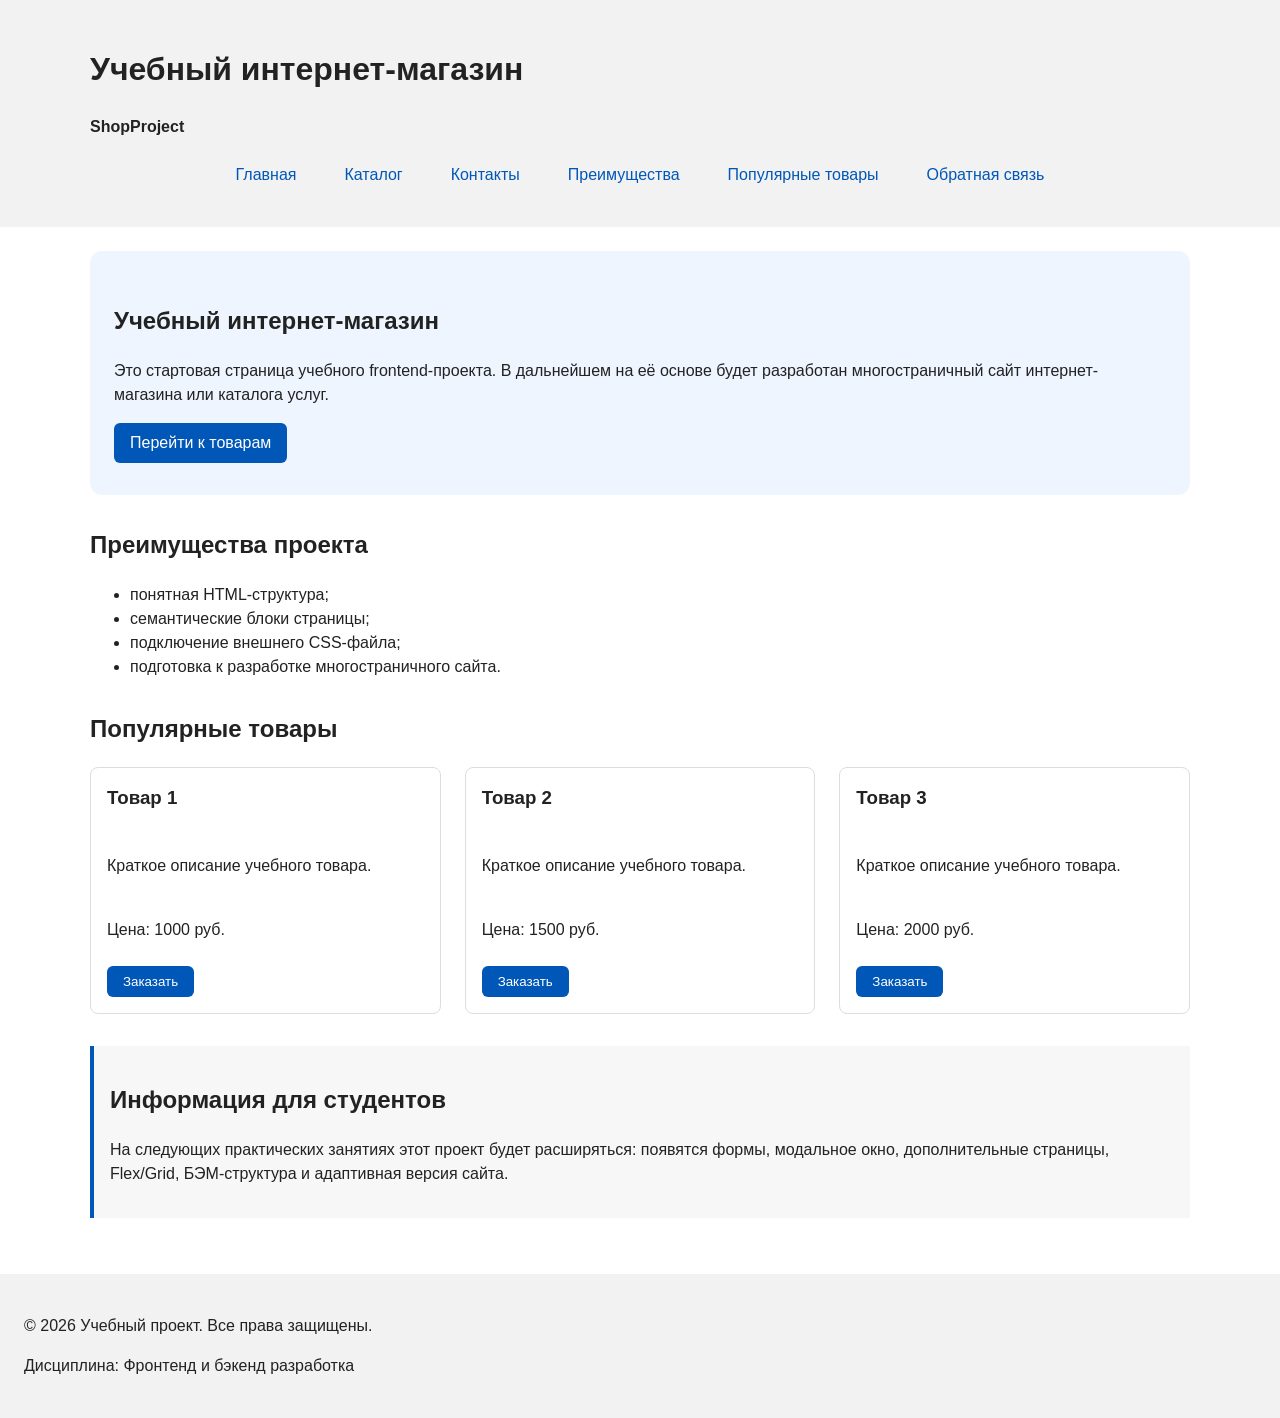
==== commit 12c5af22: "feat: add flex navigation and grid catalog layout" ====
--- a/index.html
+++ b/index.html
@@ -54,34 +54,38 @@
         </section>
 
         <section class="section" id="popular">
-        <h2>Популярные товары</h2>
+          <h2>Популярные товары</h2>
+
+          <div class="products-grid">
             <article class="product-card">
-                <h3>Товар 1</h3>
-                <p>Краткое описание учебного товара.</p>
-                <p>Цена: 1000 руб.</p>
-                <button class="button product-card__button" type="button" data-product="Товар 1">
-                     Заказать
-                </button>
+              <h3>Товар 1</h3>
+              <p>Краткое описание учебного товара.</p>
+              <p>Цена: 1000 руб.</p>
+              <button class="button product-card__button" type="button" data-product="Товар 1">
+                Заказать
+              </button>
             </article>
 
             <article class="product-card">
-                <h3>Товар 2</h3>
-                <p>Краткое описание учебного товара.</p>
-                <p>Цена: 1500 руб.</p>
-                <button class="button product-card__button" type="button" data-product="Товар 1">
-                     Заказать
-                </button>
+              <h3>Товар 2</h3>
+              <p>Краткое описание учебного товара.</p>
+              <p>Цена: 1500 руб.</p>
+              <button class="button product-card__button" type="button" data-product="Товар 2">
+                Заказать
+              </button>
             </article>
 
             <article class="product-card">
-                <h3>Товар 3</h3>
-                <p>Краткое описание учебного товара.</p>
-                <p>Цена: 2000 руб.</p>
-                <button class="button product-card__button" type="button" data-product="Товар 1">
-                     Заказать
-                </button>
+              <h3>Товар 3</h3>
+              <p>Краткое описание учебного товара.</p>
+              <p>Цена: 2000 руб.</p>
+              <button class="button product-card__button" type="button" data-product="Товар 3">
+                Заказать
+              </button>
             </article>
+          </div>
         </section>
+
 
         <aside class="aside-info">
             <h2>Информация для студентов</h2>
--- a/css/style.css
+++ b/css/style.css
@@ -290,12 +290,16 @@
    /*
     Убираем стандартные отступы и маркеры списка навигации.
     */
-    .site-nav__list {
-        padding: 0;
-        margin: var(--space-md);
-        list-style: none;
-    }
-
+  .site-nav__list {
+      display: flex;
+      flex-wrap: wrap;
+      justify-content: center;
+      align-items: center;
+      gap: var(--space-md);
+      padding: 0;
+      margin: var(--space-md) 0 0;
+      list-style: none;
+  }
     /*
     Добавляем расстояние между пунктами меню.
     */
@@ -307,16 +311,19 @@
     Оформляем ссылки меню.
     */
     .site-nav__list a {
+        display: inline-block;
+        padding: var(--space-sm) var(--space-md);
         color: var(--color-primary);
         text-decoration: none;
-    }
-
+        border-radius: var(--radius-sm);
+    }
     /*
     При наведении мыши подчёркиваем ссылку.
     Подробно состояния интерфейса будут рассмотрены в практической работе 1.7.
     */
     .site-nav__list a:hover {
-         text-decoration: underline;
+        color: var(--color-white);
+        background-color: var(--color-primary);
     }
     .hero {
         max-width: var(--container-width);
@@ -330,22 +337,31 @@
         max-width: var(--container-width);
         margin: 0 auto var(--space-xl);
     }
-
     .section h2 {
         margin-top: 0;
     }
+    .products-grid {
+        display: grid;
+        grid-template-columns: repeat(3, 1fr);
+        gap: var(--space-lg);
+    }
     .product-card {
-        margin-bottom: var(--space-md);
+        display: flex;
+        flex-direction: column;
+        gap: var(--space-sm);
+        margin-bottom: 0;
         padding: var(--space-md);
         border: 1px solid var(--color-border);
         border-radius: var(--radius-md);
         background-color: var(--color-bg);
     }
-
+    .product-card .button {
+        margin-top: auto;
+        align-self: flex-start;
+    }
     .product-card:hover {
          border-color: var(--color-primary);
     }
-
     .product-card h3 {
          margin-top: 0;
     }
@@ -371,6 +387,56 @@
         content: " / ";
         color: var(--color-muted);
     }
+    .catalog-layout {
+      max-width: var(--container-width);
+      margin: 0 auto var(--space-xl);
+      display: grid;
+      grid-template-columns: 260px 1fr;
+      grid-template-areas: "filters products";
+      gap: var(--space-lg);
+    }
+
+    .catalog-filters {
+      grid-area: filters;
+      padding: var(--space-md);
+      border: 1px solid var(--color-border);
+      border-radius: var(--radius-md);
+      background-color: var(--color-surface);
+    }
+
+    .catalog-products {
+      grid-area: products;
+    }
+    .filters-form {
+      display: grid;
+      gap: var(--space-md);
+    }
+
+    .filters-form fieldset {
+      margin: 0;
+      padding: var(--space-md);
+      border: 1px solid var(--color-border);
+      border-radius: var(--radius-sm);
+    }
+
+    .filters-form legend {
+      font-weight: 700;
+    }
+
+    .filters-form label {
+      display: block;
+      margin-bottom: var(--space-sm);
+    }
+
+    .filters-form input[type="number"] {
+      width: 100%;
+      padding: 8px 10px;
+      border: 1px solid var(--color-border);
+      border-radius: var(--radius-sm);
+      font: inherit;
+    }
+
+
 
 /* ===============================
    5. Форма и модальное окно
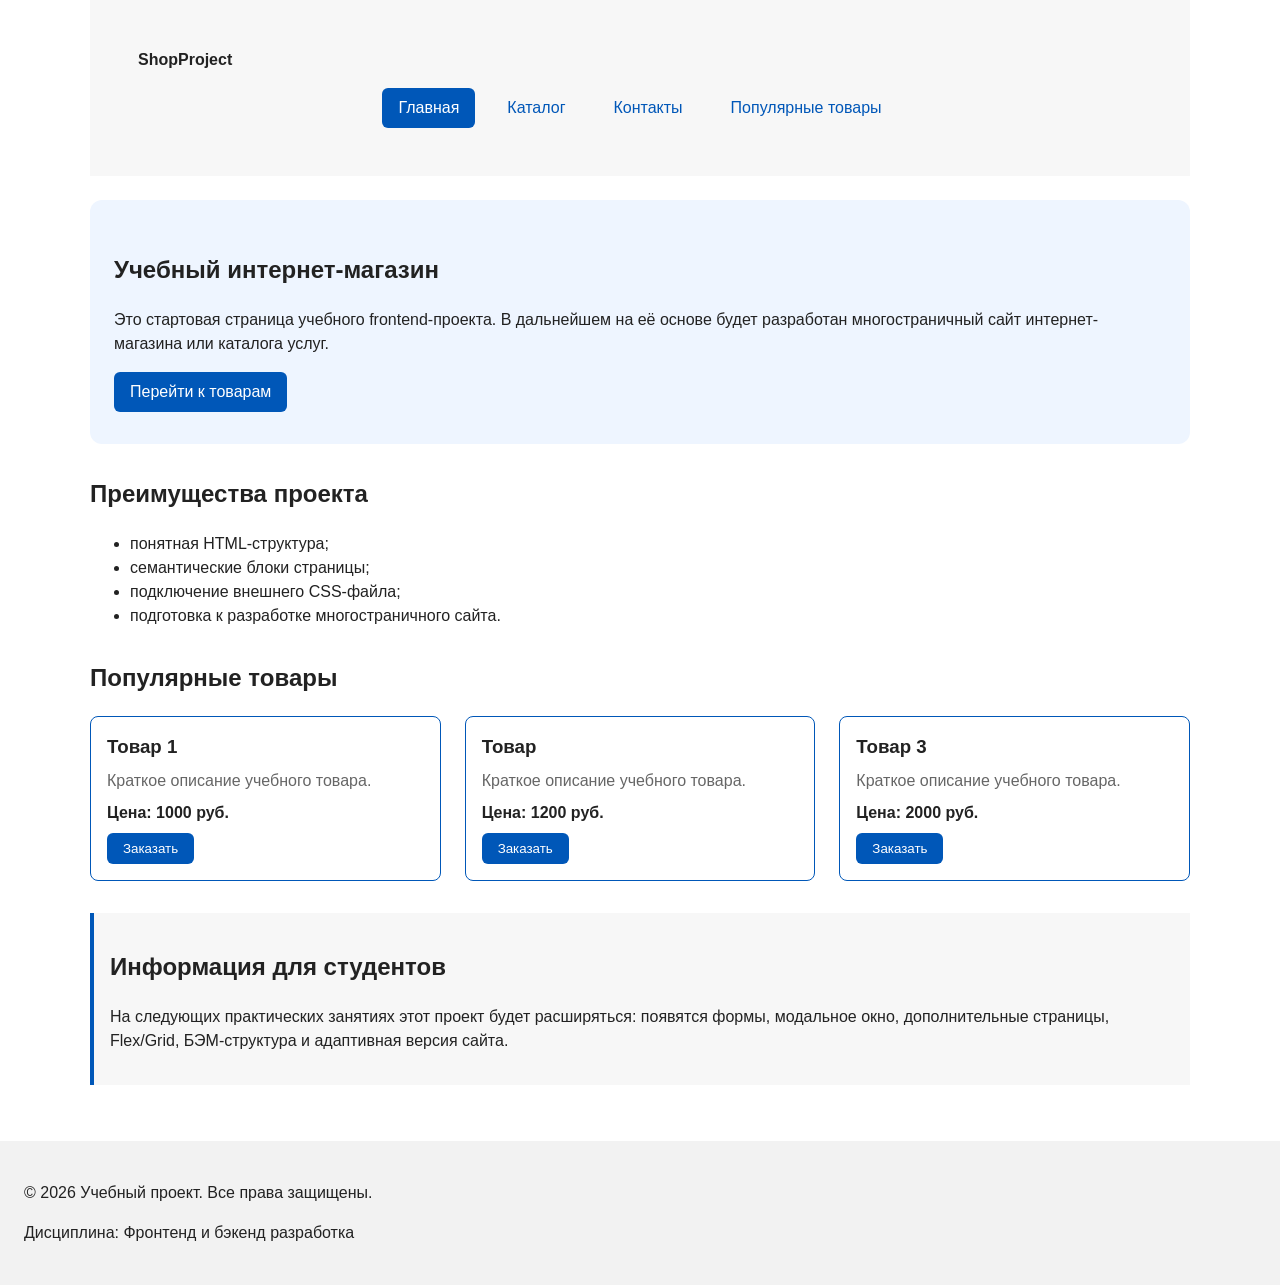
==== commit d705d109: "refactor: apply BEM naming to CSS classes" ====
--- a/index.html
+++ b/index.html
@@ -15,22 +15,33 @@
     <meta property="og:image" content="https://username.github.io/kr1-html-css-shop/images/preview.jpg">
 </head>
 <body>
-    <header>
-    <div class="site-header">
-        <h1>Учебный интернет-магазин</h1>
-        <a class="site-logo" href="index.html">ShopProject</a>
+    <header class="site-header">
+      <div class="site-header__inner">
+        <a class="site-header__logo" href="index.html">ShopProject</a>
+
         <nav class="site-nav" aria-label="Основная навигация">
-        <ul class="site-nav__list">
-            <li><a href="index.html">Главная</a></li>
-            <li><a href="catalog.html">Каталог</a></li>
-            <li><a href="contacts.html">Контакты</a></li>
-            <li><a href="index.html#advantages">Преимущества</a></li>
-            <li><a href="index.html#popular">Популярные товары</a></li>
-            <li><a href="index.html#contacts">Обратная связь</a></li>
-        </ul>
+          <ul class="site-nav__list">
+            <li class="site-nav__item">
+              <a class="site-nav__link site-nav__link--active" href="index.html">
+                Главная
+              </a>
+            </li>
+            <li class="site-nav__item">
+              <a class="site-nav__link" href="catalog.html">Каталог</a>
+            </li>
+            <li class="site-nav__item">
+              <a class="site-nav__link" href="contacts.html">Контакты</a>
+            </li>
+            <li class="site-nav__item">
+              <a class="site-nav__link" href="index.html#popular">
+                Популярные товары
+              </a>
+            </li>
+          </ul>
         </nav>
-    </div>
+      </div>
     </header>
+
 
     <main>
         <section class="hero">
@@ -57,29 +68,42 @@
           <h2>Популярные товары</h2>
 
           <div class="products-grid">
-            <article class="product-card">
-              <h3>Товар 1</h3>
-              <p>Краткое описание учебного товара.</p>
-              <p>Цена: 1000 руб.</p>
-              <button class="button product-card__button" type="button" data-product="Товар 1">
+            <article class="product-card product-card--featured">
+              <h3 class="product-card__title">Товар 1</h3>
+              <p class="product-card__description">Краткое описание учебного товара.</p>
+              <p class="product-card__price">Цена: 1000 руб.</p>
+              <button
+                class="button product-card__button"
+                type="button"
+                data-product="Товар 1"
+              >
                 Заказать
               </button>
             </article>
 
-            <article class="product-card">
-              <h3>Товар 2</h3>
-              <p>Краткое описание учебного товара.</p>
-              <p>Цена: 1500 руб.</p>
-              <button class="button product-card__button" type="button" data-product="Товар 2">
+
+            <article class="product-card product-card--featured">
+              <h3 class="product-card__title">Товар </h3>
+              <p class="product-card__description">Краткое описание учебного товара.</p>
+              <p class="product-card__price">Цена: 1200 руб.</p>
+              <button
+                class="button product-card__button"
+                type="button"
+                data-product="Товар 2"
+              >
                 Заказать
               </button>
             </article>
 
-            <article class="product-card">
-              <h3>Товар 3</h3>
-              <p>Краткое описание учебного товара.</p>
-              <p>Цена: 2000 руб.</p>
-              <button class="button product-card__button" type="button" data-product="Товар 3">
+            <article class="product-card product-card--featured">
+              <h3 class="product-card__title">Товар 3</h3>
+              <p class="product-card__description">Краткое описание учебного товара.</p>
+              <p class="product-card__price">Цена: 2000 руб.</p>
+              <button
+                class="button product-card__button"
+                type="button"
+                data-product="Товар 3"
+              >
                 Заказать
               </button>
             </article>
@@ -104,14 +128,15 @@
     </footer>
 </body>
 <dialog class="order-dialog" id="order-dialog" aria-labelledby="order-dialog-title">
-  <h2 id="order-dialog-title">Оформление заявки</h2>
+  <h2 id="order-dialog__title">Оформление заявки</h2>
 
   <form class="order-form" id="order-form" action="#" method="post" novalidate>
     <input id="selected-product" name="selected-product" type="hidden">
 
-    <div class="form-field">
-      <label for="order-name">Имя</label>
-      <input
+  <div class="order-form__field">
+      <label class="order-form__label" for="order-name">Имя</label>
+      <input
+        class="order-form__input"
         id="order-name"
         name="name"
         type="text"
@@ -122,9 +147,10 @@
       >
     </div>
 
-    <div class="form-field">
-      <label for="order-email">E-mail</label>
-      <input
+  <div class="order-form__field">
+      <label class="order-form__label" for="order-email">E-mail</label>
+      <input
+        class="order-form__input" 
         id="order-email"
         name="email"
         type="email"
@@ -134,9 +160,10 @@
       >
     </div>
 
-    <div class="form-field">
-      <label for="order-phone">Телефон</label>
-      <input
+  <div class="order-form__field">
+      <label class="order-form__label" for="order-phone">Телефон</label>
+      <input
+        class="order-form__input" 
         id="order-phone"
         name="phone"
         type="tel"
@@ -148,17 +175,18 @@
       <small>Формат: +7 (900) 000-00-00</small>
     </div>
 
-    <div class="form-field">
-      <label for="order-date">Дата связи</label>
-      <input
+  <div class="order-form__field">
+      <label class="order-form__label" for="order-date">Дата связи</label>
+      <input
+        class="order-form__input" 
         id="order-date"
         name="date"
         type="date"
       >
     </div>
 
-    <div class="form-field">
-      <label for="order-topic">Тема заявки</label>
+  <div class="order-form__field">
+      <label class="order-form__label" for="order-topic">Тема заявки</label>
       <select id="order-topic" name="topic" required>
         <option value="">Выберите тему</option>
         <option value="product">Заказ товара</option>
@@ -167,8 +195,8 @@
       </select>
     </div>
 
-    <div class="form-field">
-      <label for="order-comment">Комментарий</label>
+  <div class="order-form__field">
+      <label class="order-form__label" for="order-comment">Комментарий</label>
       <textarea
         id="order-comment"
         name="comment"
@@ -177,7 +205,7 @@
       ></textarea>
     </div>
 
-    <div class="form-field form-field--checkbox">
+    <div class="order-form__field form-field--checkbox">
       <label>
         <input
           id="order-agreement"
@@ -189,9 +217,9 @@
       </label>
     </div>
 
-    <div class="form-actions">
-      <button type="button" id="close-order-dialog">Закрыть</button>
-      <button type="submit">Отправить заявку</button>
+    <div class="order-form__actions">
+      <button class="button button--secondary" type="button" type="button" id="close-order-dialog">Закрыть</button>
+      <button class="button button--primary" type="submit">Отправить заявку</button>
     </div>
   </form>
 </dialog>
--- a/css/style.css
+++ b/css/style.css
@@ -216,14 +216,21 @@
     .site-header {
         max-width: 1100px;
         margin: 0 auto;
+        background-color: var(--color-surface);
     }
     /*
     Оформляем текстовый логотип.
     */
-    .site-logo {
-        font-weight: bold;
+    .site-header__inner {
+        max-width: var(--container-width);
+        margin: 0 auto;
+        padding: var(--space-lg);
+    }
+
+    .site-header__logo {
+        font-weight: 700;
+        color: var(--color-text);
         text-decoration: none;
-        color: var(--color-text);
     }
     :target {
         outline: 2px dashed var(--color-primary);
@@ -290,7 +297,17 @@
    /*
     Убираем стандартные отступы и маркеры списка навигации.
     */
-  .site-nav__list {
+    .site-nav__list {
+        display: flex;
+        flex-wrap: wrap;
+        justify-content: center;
+        align-items: center;
+        gap: var(--space-md);
+        padding: 0;
+        margin: var(--space-md) 0 0;
+        list-style: none;
+    }
+    .site-nav__list {
       display: flex;
       flex-wrap: wrap;
       justify-content: center;
@@ -299,32 +316,31 @@
       padding: 0;
       margin: var(--space-md) 0 0;
       list-style: none;
-  }
-    /*
-    Добавляем расстояние между пунктами меню.
-    */
-    .site-nav__list li {
-        margin-bottom: var(--space-sm);
-    }
-
-    /*
-    Оформляем ссылки меню.
-    */
-    .site-nav__list a {
-        display: inline-block;
-        padding: var(--space-sm) var(--space-md);
-        color: var(--color-primary);
-        text-decoration: none;
-        border-radius: var(--radius-sm);
-    }
-    /*
-    При наведении мыши подчёркиваем ссылку.
-    Подробно состояния интерфейса будут рассмотрены в практической работе 1.7.
-    */
-    .site-nav__list a:hover {
-        color: var(--color-white);
-        background-color: var(--color-primary);
-    }
+    }
+
+    .site-nav__link {
+      display: inline-block;
+      padding: var(--space-sm) var(--space-md);
+      color: var(--color-primary);
+      text-decoration: none;
+      border-radius: var(--radius-sm);
+    }
+
+    .site-nav__link:hover {
+      color: var(--color-white);
+      background-color: var(--color-primary);
+    }
+
+    .site-nav__link:focus-visible {
+      outline: 2px solid var(--color-primary);
+      outline-offset: 3px;
+    }
+
+    .site-nav__link--active {
+      color: var(--color-white);
+      background-color: var(--color-primary);
+    }
+
     .hero {
         max-width: var(--container-width);
         margin: 0 auto var(--space-xl);
@@ -346,24 +362,50 @@
         gap: var(--space-lg);
     }
     .product-card {
-        display: flex;
-        flex-direction: column;
-        gap: var(--space-sm);
-        margin-bottom: 0;
-        padding: var(--space-md);
-        border: 1px solid var(--color-border);
-        border-radius: var(--radius-md);
-        background-color: var(--color-bg);
-    }
-    .product-card .button {
-        margin-top: auto;
-        align-self: flex-start;
+      display: flex;
+      flex-direction: column;
+      gap: var(--space-sm);
+      padding: var(--space-md);
+      border: 1px solid var(--color-border);
+      border-radius: var(--radius-md);
+      background-color: var(--color-bg);
     }
     .product-card:hover {
-         border-color: var(--color-primary);
+      border-color: var(--color-primary);
     }
     .product-card h3 {
          margin-top: 0;
+    }
+    .product-card--featured {
+      border-color: var(--color-primary);
+    }
+
+    .product-card--discount {
+      border-color: var(--color-danger);
+    }
+
+    .product-card__title {
+      margin: 0;
+      color: var(--color-text);
+    }
+
+    .product-card__description {
+      margin: 0;
+      color: var(--color-muted);
+    }
+
+    .product-card__price {
+      margin: 0;
+      font-weight: 700;
+    }
+
+    .product-card--discount .product-card__price {
+      color: var(--color-danger);
+    }
+
+    .product-card__button {
+      margin-top: auto;
+      align-self: flex-start;
     }
     .aside-info {
         max-width: var(--container-width);
@@ -373,10 +415,19 @@
         background-color: var(--color-surface);
     }
     .breadcrumbs {
-        max-width: var(--container-width);
-        margin: 0 auto var(--space-md);
-        font-size: 14px;
-        color: var(--color-muted);
+      max-width: var(--container-width);
+      margin: 0 auto var(--space-md);
+      font-size: 14px;
+      color: var(--color-muted);
+    }
+
+    .breadcrumbs__link {
+      color: var(--color-primary);
+    }
+
+    .breadcrumbs__current::before {
+      content: " / ";
+      color: var(--color-muted);
     }
 
     .breadcrumbs a {
@@ -496,3 +547,48 @@
         border-left: 4px solid var(--color-success);
         background-color: var(--color-success-bg);
     }
+    .order-form__field {
+      margin-bottom: var(--space-md);
+    }
+
+    .order-form__label {
+      display: block;
+      margin-bottom: var(--space-xs);
+    }
+
+    .order-form__input,
+    .order-form__select,
+    .order-form__textarea {
+      width: 100%;
+      padding: 10px 12px;
+      border: 1px solid var(--color-border);
+      border-radius: var(--radius-sm);
+      font: inherit;
+    }
+
+    .order-form__input:hover,
+    .order-form__select:hover,
+    .order-form__textarea:hover {
+      border-color: var(--color-primary);
+    }
+
+    .order-form__input:focus-visible,
+    .order-form__select:focus-visible,
+    .order-form__textarea:focus-visible {
+      outline: 2px solid var(--color-primary);
+      outline-offset: 3px;
+    }
+
+    .order-form__actions {
+      display: flex;
+      gap: var(--space-md);
+      margin-top: var(--space-lg);
+    }
+    .order-dialog::backdrop {
+      background-color: rgba(0, 0, 0, 0.5);
+    }
+
+    .order-dialog__title {
+      margin-top: 0;
+    }
+
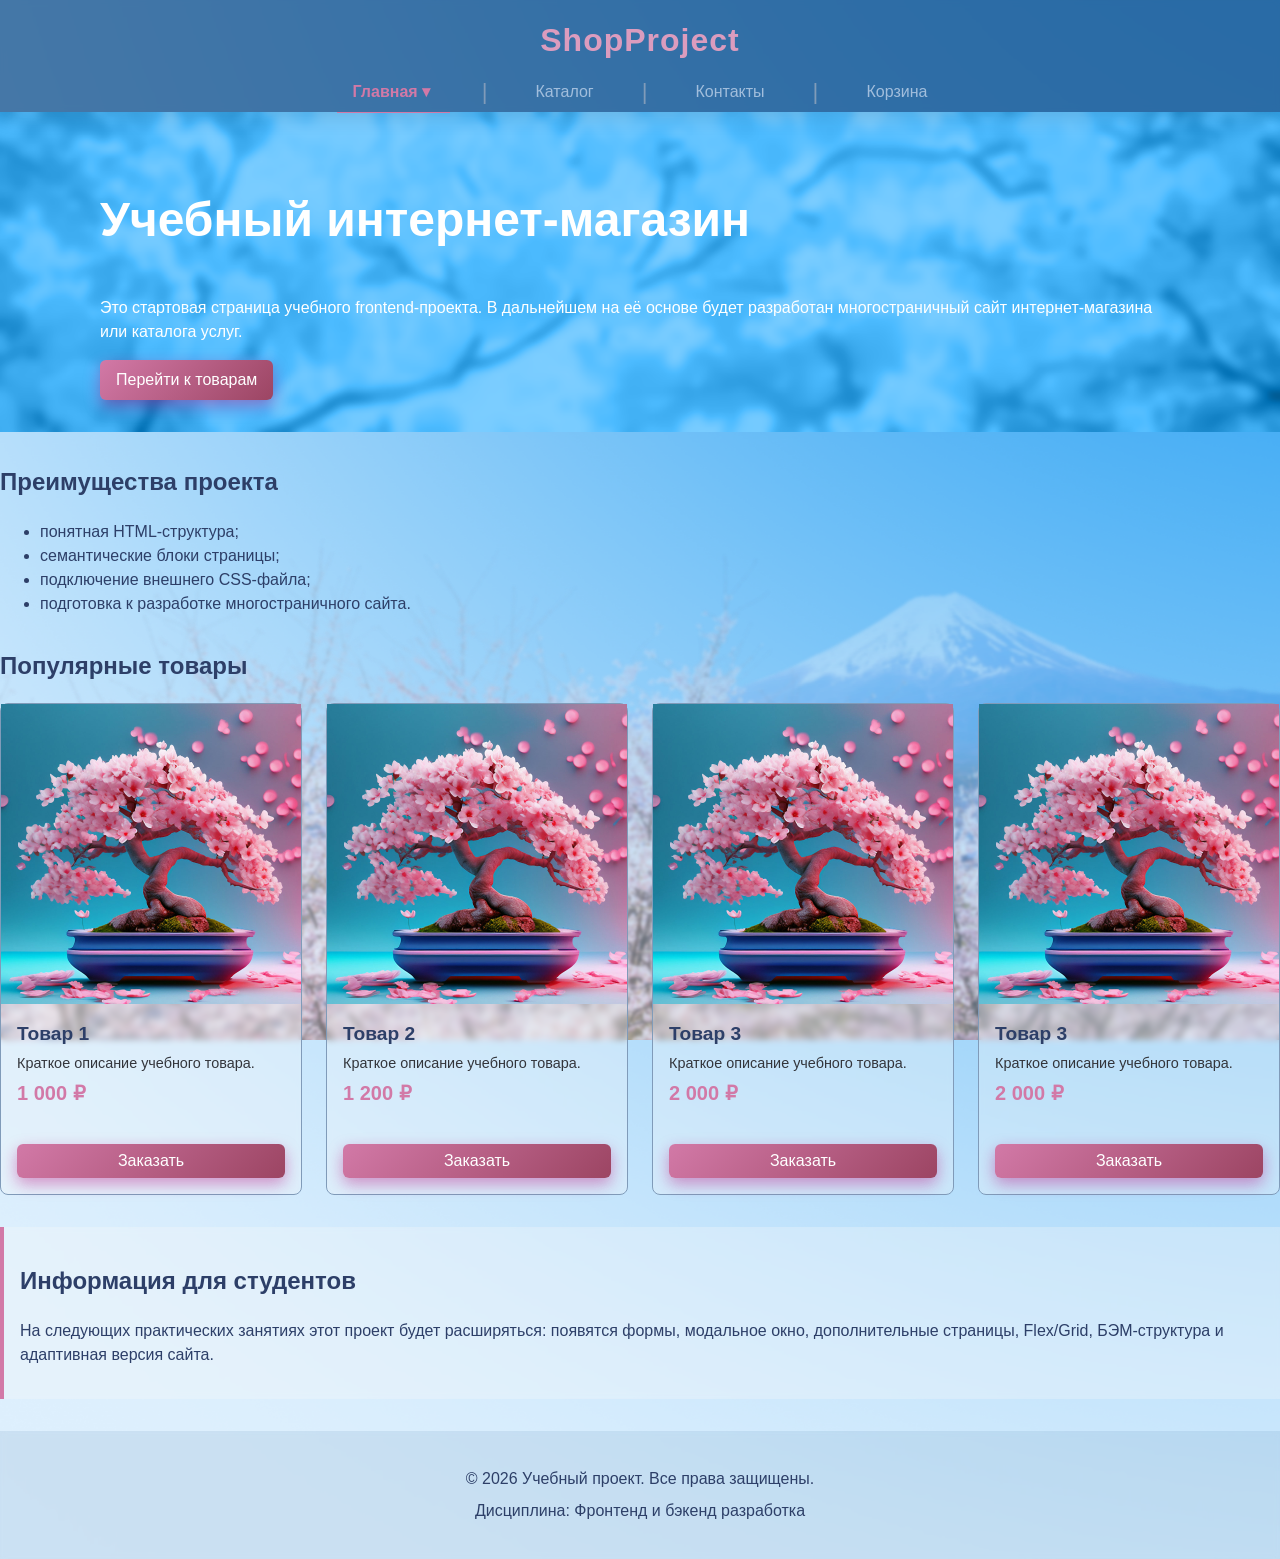
==== commit 75b9309a: "fix: prepare HTML CSS project for submission" ====
--- a/index.html
+++ b/index.html
@@ -3,10 +3,9 @@
 <head>
     <meta charset="UTF-8">
     <meta name="viewport" content="width=device-width, initial-scale=1.0">
-    <title>Каталог товаров</title>
+    <title>Главная — Учебный интернет-магазин</title>
 
     <link rel="stylesheet" href="css/style.css">
-
     <script src="js/main.js" defer></script>
 
     <meta property="og:type" content="website">
@@ -21,10 +20,18 @@
 
         <nav class="site-nav" aria-label="Основная навигация">
           <ul class="site-nav__list">
-            <li class="site-nav__item">
+            <li class="site-nav__item site-nav__item--has-submenu">
               <a class="site-nav__link site-nav__link--active" href="index.html">
-                Главная
-              </a>
+                Главная <span class="site-nav__caret">▾</span>
+              </a>
+              <ul class="site-nav__submenu">
+                <li>
+                  <a class="site-nav__sublink" href="index.html#advantages">Преимущества</a>
+                </li>
+                <li>
+                  <a class="site-nav__sublink" href="index.html#popular">Популярные товары</a>
+                </li>
+              </ul>
             </li>
             <li class="site-nav__item">
               <a class="site-nav__link" href="catalog.html">Каталог</a>
@@ -33,198 +40,242 @@
               <a class="site-nav__link" href="contacts.html">Контакты</a>
             </li>
             <li class="site-nav__item">
-              <a class="site-nav__link" href="index.html#popular">
-                Популярные товары
-              </a>
+              <a class="site-nav__link" href="order.html">Корзина</a>
             </li>
           </ul>
         </nav>
       </div>
     </header>
 
-
     <main>
-        <section class="hero">
-            <h1>Учебный интернет-магазин</h1>
-            <p>
+        <section class="hero" class>
+            <h1 class="hero__title">Учебный интернет-магазин</h1>
+            <p class="hero__text">
                 Это стартовая страница учебного frontend-проекта.
                 В дальнейшем на её основе будет разработан многостраничный сайт
                 интернет-магазина или каталога услуг.
             </p>
-            <a class="button" href="#popular">Перейти к товарам</a>
+            <a class="button button--primary hero__cta" href="#popular">Перейти к товарам</a>
         </section>
 
         <section class="section" id="advantages">
-            <h2>Преимущества проекта</h2>
+            <h2 class="section__title">Преимущества проекта</h2>
             <ul class="advantages-list">
-                <li>понятная HTML-структура;</li>
-                <li>семантические блоки страницы;</li>
-                <li>подключение внешнего CSS-файла;</li>
-                <li>подготовка к разработке многостраничного сайта.</li>
+                <li class="advantages-list__item">понятная HTML-структура;</li>
+                <li class="advantages-list__item">семантические блоки страницы;</li>
+                <li class="advantages-list__item">подключение внешнего CSS-файла;</li>
+                <li class="advantages-list__item">подготовка к разработке многостраничного сайта.</li>
             </ul>
         </section>
 
         <section class="section" id="popular">
-          <h2>Популярные товары</h2>
+          <h2 class="section__title">Популярные товары</h2>
 
           <div class="products-grid">
-            <article class="product-card product-card--featured">
-              <h3 class="product-card__title">Товар 1</h3>
-              <p class="product-card__description">Краткое описание учебного товара.</p>
-              <p class="product-card__price">Цена: 1000 руб.</p>
-              <button
-                class="button product-card__button"
-                type="button"
-                data-product="Товар 1"
-              >
-                Заказать
-              </button>
-            </article>
-
-
-            <article class="product-card product-card--featured">
-              <h3 class="product-card__title">Товар </h3>
-              <p class="product-card__description">Краткое описание учебного товара.</p>
-              <p class="product-card__price">Цена: 1200 руб.</p>
-              <button
-                class="button product-card__button"
-                type="button"
-                data-product="Товар 2"
-              >
-                Заказать
-              </button>
-            </article>
-
-            <article class="product-card product-card--featured">
-              <h3 class="product-card__title">Товар 3</h3>
-              <p class="product-card__description">Краткое описание учебного товара.</p>
-              <p class="product-card__price">Цена: 2000 руб.</p>
-              <button
-                class="button product-card__button"
-                type="button"
-                data-product="Товар 3"
-              >
-                Заказать
-              </button>
+            <article class="product-card">
+              <a class="product-card__media" href="catalog.html">
+                <img
+                  class="product-card__image" src="images/product-0.jpg"
+                >
+              </a>
+              <div class="product-card__body">
+                <h3 class="product-card__title">Товар 1</h3>
+                <p class="product-card__description">Краткое описание учебного товара.</p>
+                <p class="product-card__price">1 000 ₽</p>
+              </div>
+              <div class="product-card__actions">
+                <button
+                  class="button button--primary product-card__button"
+                  type="button"
+                >
+                  Заказать
+                </button>
+              </div>
+            </article>
+
+            <article class="product-card">
+              <a class="product-card__media" href="catalog.html">
+                <img
+                  class="product-card__image" src="images/product-0.jpg"
+                >
+              </a>
+              <div class="product-card__body">
+                <h3 class="product-card__title">Товар 2</h3>
+                <p class="product-card__description">Краткое описание учебного товара.</p>
+                <p class="product-card__price">1 200 ₽</p>
+              </div>
+              <div class="product-card__actions">
+                <button
+                  class="button button--primary product-card__button"
+                  type="button"
+                  data-product="Товар 2"
+                >
+                  Заказать
+                </button>
+              </div>
+            </article>
+
+            <article class="product-card">
+              <a class="product-card__media" href="catalog.html">
+                <img
+                  class="product-card__image" src="images/product-0.jpg"
+                >
+              </a>
+              <div class="product-card__body">
+                <h3 class="product-card__title">Товар 3</h3>
+                <p class="product-card__description">Краткое описание учебного товара.</p>
+                <p class="product-card__price">2 000 ₽</p>
+              </div>
+              <div class="product-card__actions">
+                <button
+                  class="button button--primary product-card__button"
+                  type="button"
+                  data-product="Товар 3"
+                >
+                  Заказать
+                </button>
+              </div>
+            </article>
+                        <article class="product-card">
+              <a class="product-card__media" href="catalog.html">
+                <img
+                  class="product-card__image" src="images/product-0.jpg"
+                >
+              </a>
+              <div class="product-card__body">
+                <h3 class="product-card__title">Товар 3</h3>
+                <p class="product-card__description">Краткое описание учебного товара.</p>
+                <p class="product-card__price">2 000 ₽</p>
+              </div>
+              <div class="product-card__actions">
+                <button
+                  class="button button--primary product-card__button"
+                  type="button"
+                  data-product="Товар 3"
+                >
+                  Заказать
+                </button>
+              </div>
             </article>
           </div>
         </section>
 
-
         <aside class="aside-info">
-            <h2>Информация для студентов</h2>
-            <p>
+            <h2 class="aside-info__title">Информация для студентов</h2>
+            <p class="aside-info__text">
                 На следующих практических занятиях этот проект будет расширяться:
                 появятся формы, модальное окно, дополнительные страницы, Flex/Grid,
                 БЭМ-структура и адаптивная версия сайта.
             </p>
         </aside>
-
     </main>
 
-    <footer id="contacts">
-    <p>&copy; 2026 Учебный проект. Все права защищены.</p>
-    <p>Дисциплина: Фронтенд и бэкенд разработка</p>
+    <footer class="site-footer" id="contacts">
+      <p class="site-footer__text">&copy; 2026 Учебный проект. Все права защищены.</p>
+      <p class="site-footer__text">Дисциплина: Фронтенд и бэкенд разработка</p>
     </footer>
+
+    <dialog class="order-dialog" id="order-dialog" aria-labelledby="order-dialog-title">
+      <h2 class="order-dialog__title" id="order-dialog-title">Оформление заявки</h2>
+
+      <form class="order-form" id="order-form" action="#" method="post" novalidate>
+        <input id="selected-product" name="selected-product" type="hidden">
+
+        <div class="order-form__field">
+          <label class="order-form__label" for="order-name">Имя</label>
+          <input
+            class="order-form__input"
+            id="order-name"
+            name="name"
+            type="text"
+            placeholder="Введите ваше имя"
+            minlength="2"
+            autocomplete="given-name"
+            required
+          >
+        </div>
+
+        <div class="order-form__field">
+          <label class="order-form__label" for="order-email">E-mail</label>
+          <input
+            class="order-form__input"
+            id="order-email"
+            name="email"
+            type="email"
+            placeholder="example@mail.ru"
+            autocomplete="email"
+            required
+          >
+        </div>
+
+        <div class="order-form__field">
+          <label class="order-form__label" for="order-phone">Телефон</label>
+          <input
+            class="order-form__input"
+            id="order-phone"
+            name="phone"
+            type="tel"
+            inputmode="tel"
+            placeholder="+7 (900) 000-00-00"
+            pattern="^\+7 \(\d{3}\) \d{3}-\d{2}-\d{2}$"
+            required
+          >
+          <small class="order-form__hint">Формат: +7 (900) 000-00-00</small>
+        </div>
+
+        <div class="order-form__field">
+          <label class="order-form__label" for="order-date">Дата связи</label>
+          <input
+            class="order-form__input"
+            id="order-date"
+            name="date"
+            type="date"
+          >
+        </div>
+
+        <div class="order-form__field">
+          <label class="order-form__label" for="order-topic">Тема заявки</label>
+          <select class="order-form__select" id="order-topic" name="topic" required>
+            <option value="">Выберите тему</option>
+            <option value="product">Заказ товара</option>
+            <option value="consultation">Консультация</option>
+            <option value="delivery">Доставка</option>
+          </select>
+        </div>
+
+        <div class="order-form__field">
+          <label class="order-form__label" for="order-comment">Комментарий</label>
+          <textarea
+            class="order-form__textarea"
+            id="order-comment"
+            name="comment"
+            rows="4"
+            placeholder="Укажите дополнительную информацию"
+          ></textarea>
+        </div>
+
+        <div class="order-form__field order-form__field--checkbox">
+          <label class="order-form__checkbox-label">
+            <input
+              class="order-form__checkbox"
+              id="order-agreement"
+              name="agreement"
+              type="checkbox"
+              required
+            >
+            <span>Я согласен на обработку данных</span>
+          </label>
+        </div>
+
+        <div class="order-form__actions">
+          <button class="button button--secondary" type="button" id="close-order-dialog">Закрыть</button>
+          <button class="button button--primary" type="submit">Отправить заявку</button>
+        </div>
+      </form>
+    </dialog>
+
+    <p class="success-message" id="success-message" hidden>
+      Форма успешно отправлена!
+    </p>
 </body>
-<dialog class="order-dialog" id="order-dialog" aria-labelledby="order-dialog-title">
-  <h2 id="order-dialog__title">Оформление заявки</h2>
-
-  <form class="order-form" id="order-form" action="#" method="post" novalidate>
-    <input id="selected-product" name="selected-product" type="hidden">
-
-  <div class="order-form__field">
-      <label class="order-form__label" for="order-name">Имя</label>
-      <input
-        class="order-form__input"
-        id="order-name"
-        name="name"
-        type="text"
-        placeholder="Введите ваше имя"
-        minlength="2"
-        autocomplete="given-name"
-        required
-      >
-    </div>
-
-  <div class="order-form__field">
-      <label class="order-form__label" for="order-email">E-mail</label>
-      <input
-        class="order-form__input" 
-        id="order-email"
-        name="email"
-        type="email"
-        placeholder="example@mail.ru"
-        autocomplete="email"
-        required
-      >
-    </div>
-
-  <div class="order-form__field">
-      <label class="order-form__label" for="order-phone">Телефон</label>
-      <input
-        class="order-form__input" 
-        id="order-phone"
-        name="phone"
-        type="tel"
-        inputmode="tel"
-        placeholder="+7 (900) 000-00-00"
-        pattern="^\+7 \(\d{3}\) \d{3}-\d{2}-\d{2}$"
-        required
-      >
-      <small>Формат: +7 (900) 000-00-00</small>
-    </div>
-
-  <div class="order-form__field">
-      <label class="order-form__label" for="order-date">Дата связи</label>
-      <input
-        class="order-form__input" 
-        id="order-date"
-        name="date"
-        type="date"
-      >
-    </div>
-
-  <div class="order-form__field">
-      <label class="order-form__label" for="order-topic">Тема заявки</label>
-      <select id="order-topic" name="topic" required>
-        <option value="">Выберите тему</option>
-        <option value="product">Заказ товара</option>
-        <option value="consultation">Консультация</option>
-        <option value="delivery">Доставка</option>
-      </select>
-    </div>
-
-  <div class="order-form__field">
-      <label class="order-form__label" for="order-comment">Комментарий</label>
-      <textarea
-        id="order-comment"
-        name="comment"
-        rows="4"
-        placeholder="Укажите дополнительную информацию"
-      ></textarea>
-    </div>
-
-    <div class="order-form__field form-field--checkbox">
-      <label>
-        <input
-          id="order-agreement"
-          name="agreement"
-          type="checkbox"
-          required
-        >
-        Я согласен на обработку данных
-      </label>
-    </div>
-
-    <div class="order-form__actions">
-      <button class="button button--secondary" type="button" type="button" id="close-order-dialog">Закрыть</button>
-      <button class="button button--primary" type="submit">Отправить заявку</button>
-    </div>
-  </form>
-</dialog>
-
-<p class="success-message" id="success-message" hidden>
-  Форма успешно отправлена!
-</p>
 </html>
--- a/css/style.css
+++ b/css/style.css
@@ -1,594 +1,656 @@
-/*
-  Пока это обычная ссылка, но визуально она оформляется как кнопка.
-*/
+/* ===============================
+   1. Переменные проекта
+   =============================== */
+:root {
+  /* Цвета */
+  --color-bg: #f1e8f4;
+  --color-text: #2d3f68;
+  --color-muted: #33353b;
+
+  --color-blue: #a2bedc;
+  --color-dark-blue: #2d5f93;
+  
+  --color-primary: #d279a7;
+  --color-primary-dark: #9c4563;
+  --color-primary-light: #db9cbe;
+
+  --color-target: #ebc5ea;
+  --color-border: #809bb9;
+  --color-surface: #f7f7f7;
+  --color-surface-accent: #eef5ff;
+
+  --color-danger: #cd2342;
+  --color-success: #22a13e;
+
+  --color-success-bg: #eefaf0;
+  --color-white: #ffffff;
+  --gray: #f2f2f2;
+
+  /* Градиенты */
+  --grad-header: #674636;
+  --grad-primary: linear-gradient(135deg, var(--color-primary) 0%, var(--color-primary-dark) 100%);
+  --grad-primary-rev: linear-gradient(135deg, var(--color-primary-dark) 0%, var(--color-primary) 100%);
+  --grad-primary-hover: linear-gradient(135deg, var(--color-primary-light) 0%, var(--color-primary) 100%);
+  --grad-active: linear-gradient(135deg, var(--color-primary) 0%, var(--color-primary-light) 100%);
+  --grad-submenu: linear-gradient(180deg, #ffffff 0%, #f7faff 100%);
+
+  /* Тени */
+  --shadow-header: 0 4px 20px rgba(0, 0, 0, 0.12);
+  --shadow-menu: 0 10px 24px rgba(0, 0, 0, 0.08);
+  --shadow-button: 0 6px 16px rgba(184, 0, 120, 0.4);
+
+  /* Отступы */
+  --space-xs: 4px;
+  --space-sm: 8px;
+  --space-md: 16px;
+  --space-lg: 24px;
+  --space-xl: 32px;
+
+  /* Скругления */
+  --radius-sm: 6px;
+  --radius-md: 8px;
+  --radius-lg: 12px;
+
+  /* Ширина контейнера и высота шапки */
+  --container-width: 1300px;
+  --header-height: 140px;
+}
+
+/* ===============================
+   2. Базовые стили
+   =============================== */
+* {
+  box-sizing: border-box;
+}
+html {
+  scroll-behavior: smooth;
+  scroll-padding-top: 140px;
+}
+body {
+  min-height: 100vh;
+  display: flex;
+  flex-direction: column;
+  margin: 0;
+  padding-top: var(--header-height);
+  font-family: Arial, sans-serif;
+  line-height: 1.5;
+  color: var(--color-text);
+
+  background-image: url('../images/1.png');
+  background-size: cover;
+  background-position: center;
+  background-repeat: no-repeat;
+
+  position: relative;
+}
+
+body::after {
+  content: "";
+  position: fixed;
+  left: 0;
+  right: 0;
+  bottom: -140px;
+
+  height: 3200px;            
+  background-image: url('../images/2.png');
+  background-repeat: no-repeat;
+  background-position: bottom center;
+  background-size: contain;  
+
+  pointer-events: none;   
+  z-index: 0;      
+}
+main {
+  flex: 1;
+  z-index: 1;
+}
+footer {
+  z-index: 2;
+  flex-shrink: 0;
+  padding: var(--space-lg);
+  line-height: 1;
+  background-color: var(--gray);
+  
+  background: color-mix(in srgb, var(--color-dark-blue) 10%, transparent);
+  backdrop-filter: blur(3px);
+
+  text-align: center;
+}
+
+/* ===============================
+   3. Шапка сайта
+   =============================== */
+.site-header {
+  position: fixed;
+  top: 0;
+  left: 0;
+  width: 100%;
+  z-index: 1000;
+  height: 112px;
+
+  padding: var(--space-md) var(--space-lg);
+  background: color-mix(in srgb, var(--color-dark-blue) 80%, transparent);
+  backdrop-filter: blur(3px);
+  box-shadow: var(--shadow-header);
+}
+.site-header__inner {
+  display: flex;
+  flex-direction: column;
+  align-items: center;
+  gap: var(--space-sm);
+  margin: 0 auto;
+}
+.site-header__logo {
+  font-size: 2rem;
+  font-weight: 800;
+  letter-spacing: 1px;
+  text-decoration: none;
+
+  background: var(--color-primary-light);
+  background-clip: text;
+  color: transparent;
+
+  transition: all 0.2s ease;
+}
+.site-header__logo:hover {
+  transform: translateY(-2px);
+  background: var(--color-primary);
+  background-clip: text;
+  color: transparent;
+}
+
+/* ===============================
+   4. Навигация (включая выпадающее меню)
+   =============================== */
+.site-nav {
+  width: 100%;
+}
+.site-nav__list {
+  display: flex;
+  justify-content: center;
+  align-items: center;
+  padding: 0;
+  margin: 0;
+  list-style: none;
+}
+.site-nav__item {
+  position: relative;
+  display: flex;
+  align-items: center;
+}
+.site-nav__item:not(:last-child)::after {
+  content: "|";
+  margin: 0 var(--space-xl);
+  color: var(--color-border);
+  font-weight: 200;
+  font-size: 1.4rem;
+  line-height: 1;
+  pointer-events: none;
+  user-select: none;
+}
+
+.site-nav__link {
+  display: inline-flex;
+  align-items: center;
+  padding: var(--space-sm) var(--space-md);
+
+  color: var(--color-blue); 
+  font-weight: 500;
+  text-decoration: none;
+  border-bottom: 1px solid transparent;
+
+  transition: all 0.05s ease;
+}
+.site-nav__link:hover {
+  color: var(--color-white);
+  border-bottom: 2px solid var(--color-primary); 
+  padding-bottom: calc(var(--space-sm) - 1px);
+}
+.site-nav__link:focus-visible {
+  outline: 2px solid var(--color-primary);
+  outline-offset: 3px;
+}
+.site-nav__link--active {
+  font-weight: 600;
+  color: var(--color-primary);
+  border-bottom: 1px solid var(--color-primary);  
+}
+.site-nav__caret{
+  padding: 0 var(--space-xs);
+}
+
+.site-nav__submenu {
+  position: absolute;
+  top: 100%;
+  z-index: 20;
+  padding: var(--space-xs) 0;
+  list-style: none;
+
+  background: var(--grad-submenu);
+  border: 1px solid var(--color-border);
+  border-radius: var(--radius-sm);
+  box-shadow: var(--shadow-menu);
+
+  display: none;
+}
+.site-nav__item--has-submenu:hover > .site-nav__submenu,
+.site-nav__item--has-submenu:focus-within > .site-nav__submenu {
+  display: block;
+}
+.site-nav__sublink {
+  display: block;
+  padding: var(--space-sm) var(--space-md);
+  color: var(--color-text);
+  text-decoration: none;
+  transition: all 0.15s ease;
+}
+.site-nav__sublink:hover {
+  color: var(--color-white);
+  background: var(--grad-primary-hover);
+}
+:target {
+  border-radius: var(--radius-md);
+  animation: target-highlight 2s ease-out;
+}
+@keyframes target-highlight {
+  0% {
+    outline: 10px solid var(--color-target);
+    background-color: var(--color-target);
+  }
+  100% {
+    outline: 0 solid transparent;
+    background-color: transparent;
+  }
+}
+
+/* ===============================
+   6. Общие элементы интерфейса
+   =============================== */
+a {
+  color: var(--color-primary);
+}
+a:hover {
+  color: var(--color-primary-dark);
+}
+
 .button {
   display: inline-block;
-  padding: 10px 16px;
-  color: #ffffff;
-  background-color: #0057b8;
+  font-size: 1rem;
+  padding: var(--space-sm) var(--space-md);
+  color: var(--color-white);
+  background: var(--grad-primary);
   text-decoration: none;
-  border-radius: 6px;
-}
-
-/*
-  Простое состояние наведения для кнопки.
-*/
+  border: none;
+  border-radius: var(--radius-sm);
+  cursor: pointer;
+  box-shadow: var(--shadow-button);
+  transition: all 0.2s ease;
+}
 .button:hover {
-  background-color: #003f86;
-}
-
-/*
-  Дополнительный информационный блок.
-*/
+  color: var(--color-white);
+  background: var(--grad-primary-hover);
+  transform: translateY(-1px);
+  box-shadow: var(--shadow-button);
+}
+.button:disabled {
+  opacity: 0.6;
+  cursor: not-allowed;
+  transform: none;
+  box-shadow: none;
+}
+
+/* ===============================
+   5. Компоненты страницы
+   =============================== */
+.hero {
+  width: 100%;
+  margin: -28px auto var(--space-xl);
+  padding: var(--space-xl) 100px;
+  
+  background-image: url('../images/3.png');
+
+  background-size: cover;    
+  background-position: center;    
+  background-repeat: no-repeat;  
+  color:var(--color-white);
+
+}
+.hero h1{
+  font-size: 3rem;
+  color:var(--color-white);
+}
+.section {
+  max-width: var(--container-width);
+  margin: 0 auto var(--space-xl);
+}
+.section h2 {
+  margin-top: 0;
+}
+
+.products-grid {
+  display: grid;
+  grid-template-columns: repeat(auto-fill, minmax(260px, 1fr));
+  gap: var(--space-lg);
+}
+.product-card {
+  display: flex;
+  flex-direction: column;
+  border: 1px solid var(--color-border);
+  border-radius: var(--radius-md);
+  transition: all 0.25s ease;
+
+  background-color: color-mix(in srgb, var(--color-surface) 30%, transparent);
+  backdrop-filter: blur(3px);
+}
+.product-card:hover {
+  transform: translateY(-4px);
+  border-color: var(--color-primary-light);
+}
+
+.product-card__media {
+  display: block;
+  aspect-ratio: 4 / 3;
+  background: linear-gradient(135deg, #eef5ff 0%, #dbe8fb 100%);
+}
+.product-card__image {
+  display: block;
+  width: 100%;
+  height: 100%;
+  object-fit: cover;
+}
+.product-card__body {
+  display: flex;
+  flex-direction: column;
+  gap: var(--space-xs);
+  padding: var(--space-md);
+}
+.product-card__title {
+  margin: 0;
+  font-size: 1.2rem;
+  font-weight: 700;
+  color: var(--color-text);
+}
+.product-card__description {
+  margin: 0;
+  font-size: 0.9rem;
+  line-height: 1.45;
+  color: var(--color-muted);
+}
+.product-card__price {
+  margin-top: auto;
+  font-size: 1.25rem;
+  font-weight: 800;
+  color: var(--color-primary);
+}
+.product-card__actions {
+  padding: 0 var(--space-md) var(--space-md);
+}
+.product-card__button {
+  width: 100%;
+}
+.product-card--featured {
+  border-color: var(--color-primary-light);
+  box-shadow: 0 6px 18px rgba(0, 87, 184, 0.12);
+}
 .aside-info {
-  max-width: 1100px;
-  margin: 0 auto 32px;
-  padding: 16px;
-  border-left: 4px solid #0057b8;
-  background-color: #f7f7f7;
-}
-
-/*
-  Модальное окно.
-  Элемент dialog сам умеет открываться поверх страницы.
-*/
+  max-width: var(--container-width);
+  margin: 0 auto var(--space-xl);
+  padding: var(--space-md);
+  border-left: 4px solid var(--color-primary);
+  background-color: color-mix(in srgb, var(--color-surface) 30%, transparent);
+  backdrop-filter: blur(3px);
+}
+
+.breadcrumbs {
+  max-width: var(--container-width);
+  margin: 0 auto var(--space-md);
+  font-size: 14px;
+  color: var(--color-muted);
+}
+.breadcrumbs a,
+.breadcrumbs__link {
+  color: var(--color-primary);
+}
+.breadcrumbs__current::before {
+  content: " / ";
+  color: var(--color-muted);
+}
+
+/* ===============================
+   6. Каталог
+   =============================== */
+.catalog-intro__title {
+  margin: 0 0 var(--space-sm);
+  font-size: 2rem;
+  color: var(--color-text);
+}
+.catalog-intro__text {
+  margin: 0;
+  color: var(--color-muted);
+}
+.catalog-layout {
+  max-width: var(--container-width);
+  margin: 0 auto var(--space-xl);
+  display: grid;
+  grid-template-columns: 260px 1fr;
+  grid-template-areas: "filters products";
+  gap: var(--space-lg);
+}
+.catalog-filters {
+  height: 550px;
+  padding: var(--space-md);
+  border: 1px solid var(--color-border);
+  border-radius: var(--radius-md);
+  background-color: color-mix(in srgb, var(--color-surface) 30%, transparent);
+  backdrop-filter: blur(3px);
+}
+.catalog-products {
+  grid-area: products;
+}
+.products-grid--catalog{
+  display: grid;
+  grid-template-columns: repeat(auto-fill, minmax(200px, 1fr));
+  gap: var(--space-sm);
+}
+
+.filters-form {
+  display: grid;
+  gap: var(--space-md);
+}
+.filters-form fieldset {
+  margin: 0;
+  padding: var(--space-md);
+  border: 1px solid var(--color-border);
+  border-radius: var(--radius-sm);
+}
+.filters-form legend {
+  font-weight: 700;
+}
+.filters-form label {
+  display: block;
+  margin-bottom: var(--space-sm);
+}
+.filters-form input[type="number"] {
+  width: 100%;
+  padding: 8px 10px;
+  border: 1px solid var(--color-border);
+  border-radius: var(--radius-sm);
+  font: inherit;
+}
+.product-card__link{
+  text-decoration: none;
+}
+/* ===============================
+   7. Формы и модальное окно
+   =============================== */
 .order-dialog {
   width: min(100% - 32px, 560px);
-  padding: 24px;
+  padding: var(--space-lg);
   border: none;
-  border-radius: 12px;
-}
-
-/*
-  Затемнение фона за модальным окном.
-*/
+  border-radius: var(--radius-lg);
+}
 .order-dialog::backdrop {
-  background-color: rgba(0, 0, 0, 0.5);
-}
-
-/*
-  Поле формы.
-  Каждый блок получает нижний отступ.
-*/
-.form-field {
-  margin-bottom: 16px;
-}
-
-/*
-  Подпись поля.
-*/
-.form-field label {
-  display: block;
-  margin-bottom: 6px;
-}
-
-/*
-  Основные поля формы.
-*/
+  background-color: rgba(17, 25, 69, 0.2);
+  backdrop-filter: blur(3px);
+}
+.order-dialog__title {
+  margin-top: 0;
+}
+.order-form__field {
+  margin-bottom: var(--space-md);
+}
+.form-field label,
+.order-form__label {
+  display: block;
+  margin-bottom: var(--space-xs);
+}
+
 .form-field input,
 .form-field select,
-.form-field textarea {
+.form-field textarea,
+.order-form__input,
+.order-form__select,
+.order-form__textarea {
   width: 100%;
   padding: 10px 12px;
-  border: 1px solid #cccccc;
-  border-radius: 6px;
+  border: 1px solid var(--color-border);
+  border-radius: var(--radius-sm);
   font: inherit;
 }
-
-/*
-  Checkbox не должен занимать всю ширину.
-*/
-.form-field input[type="checkbox"] {
-  width: auto;
-}
-
-/*
-  Подсказка под полем телефона.
-*/
+.form-field input:hover,
+.form-field select:hover,
+.form-field textarea:hover,
+.order-form__input:hover,
+.order-form__select:hover,
+.order-form__textarea:hover {
+  border-color: var(--color-primary);
+}
 .form-field small {
   display: block;
-  margin-top: 4px;
-  color: #666666;
-}
-
-/*
-  Видимый фокус для клавиатурной навигации.
-*/
-.form-field input:focus-visible,
-.form-field select:focus-visible,
-.form-field textarea:focus-visible,
-.form-actions button:focus-visible {
-  outline: 2px solid #0057b8;
-  outline-offset: 2px;
-}
-
-/*
-  Подсветка ошибочных полей.
-  Атрибут aria-invalid будет добавляться через JavaScript.
-*/
+  margin-top: var(--space-xs);
+  color: var(--color-muted);
+}
 [aria-invalid="true"] {
-  border-color: #b00020;
-}
-
-/*
-  Кнопки формы.
-*/
-.form-actions {
-  display: flex;
-  gap: 12px;
-  margin-top: 20px;
-}
-
-/*
-  Сообщение об успешной отправке.
-*/
+  border-color: var(--color-danger);
+}
+.form-actions,
+.order-form__actions {
+  display: flex;
+  gap: var(--space-md);
+  margin-top: var(--space-lg);
+}
 .success-message {
-  max-width: 1100px;
-  margin: 24px auto;
-  padding: 16px;
-  border-left: 4px solid #168a2f;
-  background-color: #eefaf0;
-}
-
-
-
-/* ===============================
-   1. Переменные проекта
-   =============================== */
-   :root {
-        /* Основные цвета проекта */
-        --color-bg: #ffffff;
-        --color-text: #222222;
-        --color-muted: #666666;
-        --color-primary: #0057b8;
-        --color-primary-dark: #003f86;
-        --color-border: #dddddd;
-        --color-surface: #f7f7f7;
-        --color-surface-accent: #eef5ff;
-        --color-danger: #b00020;
-        --color-success: #168a2f;
-        --color-success-bg: #eefaf0;
-        --color-white: #ffffff;
-        --gray: #f2f2f2;
-
-        /* Отступы */
-        --space-xs: 4px;
-        --space-sm: 8px;
-        --space-md: 16px;
-        --space-lg: 24px;
-        --space-xl: 32px;
-
-        /* Скругления */
-        --radius-sm: 6px;
-        --radius-md: 8px;
-        --radius-lg: 12px;
-
-        /* Размеры */
-        --container-width: 1100px;
-   }
-/* ===============================
-   2. Базовые стили
-   =============================== */
-    /* 
-    Универсальное правило для всех элементов.
-    border-box делает расчёт размеров более понятным:
-    width включает content, padding и border.
-    */
-    * {
-        box-sizing: border-box;
-    }
-    html {
-        scroll-behavior: smooth;
-    }
-    /*
-    Убираем стандартный внешний отступ браузера у body.
-    Без этого вокруг страницы может появиться белая рамка.
-    */
-    body {
-        margin: 0;
-        font-family: Arial, sans-serif;
-        line-height: 1.5;
-        color: var(--color-text);
-        background-color: var(--color-bg);
-    }
-    /*
-    Задаём внутренние отступы для основных областей страницы.
-    Это делает содержимое визуально отделённым от краёв окна браузера.
-    */
-    header,
-    main,
-    footer {
-        padding: var(--space-lg);
-    }
-    /*
-    Оформляем шапку страницы.
-    Пока используется простой светло-серый фон. 
-    Оформляем подвал страницы тем же фоном,
-    чтобы визуально отделить его от основного содержимого.
-    */
-    header, footer {
-         background-color: var(--gray);
-    }
-    /*
-    Ограничиваем ширину содержимого шапки,
-    чтобы оно не растягивалось слишком сильно на широких экранах.
-    */
-    .site-header {
-        max-width: 1100px;
-        margin: 0 auto;
-        background-color: var(--color-surface);
-    }
-    /*
-    Оформляем текстовый логотип.
-    */
-    .site-header__inner {
-        max-width: var(--container-width);
-        margin: 0 auto;
-        padding: var(--space-lg);
-    }
-
-    .site-header__logo {
-        font-weight: 700;
-        color: var(--color-text);
-        text-decoration: none;
-    }
-    :target {
-        outline: 2px dashed var(--color-primary);
-        outline-offset: 4px;
-    }
-/* ===============================
-   3. Общие элементы интерфейса
-   =============================== */
-    a {
-        color: var(--color-primary);
-    }
-
-    a:hover {
-        color: var(--color-primary-dark);
-    }
-
-    a:focus-visible {
-        outline: 2px solid var(--color-primary);
-        outline-offset: 3px;
-    }
-    .button {
-        display: inline-block;
-        padding: var(--space-sm) var(--space-md);
-        color: var(--color-white);
-        background-color: var(--color-primary);
-        text-decoration: none;
-        border: none;
-        border-radius: var(--radius-sm);
-        cursor: pointer;
-    }
-
-    .button:hover {
-        background-color: var(--color-primary-dark);
-        color: var(--color-bg);
-    }
-
-    .button:focus-visible {
-        outline: 2px solid var(--color-primary);
-        outline-offset: 3px;
-    }
-
-    .button:disabled {
-        opacity: 0.6;
-        cursor: not-allowed;
-    }
-    .form-actions button {
-        display: inline-block;
-        padding: var(--space-sm) var(--space-md);
-        color: var(--color-white);
-        background-color: var(--color-primary);
-        text-decoration: none;
-        border: none;
-        border-radius: var(--radius-sm);
-        cursor: pointer;
-    }
-    .form-actions button:hover {
-        background-color: var(--color-primary-dark);
-        color: var(--color-bg);
-    }
-
-/* ===============================
-   4. Компоненты страницы
-   =============================== */
-   /*
-    Убираем стандартные отступы и маркеры списка навигации.
-    */
-    .site-nav__list {
-        display: flex;
-        flex-wrap: wrap;
-        justify-content: center;
-        align-items: center;
-        gap: var(--space-md);
-        padding: 0;
-        margin: var(--space-md) 0 0;
-        list-style: none;
-    }
-    .site-nav__list {
-      display: flex;
-      flex-wrap: wrap;
-      justify-content: center;
-      align-items: center;
-      gap: var(--space-md);
-      padding: 0;
-      margin: var(--space-md) 0 0;
-      list-style: none;
-    }
-
-    .site-nav__link {
-      display: inline-block;
-      padding: var(--space-sm) var(--space-md);
-      color: var(--color-primary);
-      text-decoration: none;
-      border-radius: var(--radius-sm);
-    }
-
-    .site-nav__link:hover {
-      color: var(--color-white);
-      background-color: var(--color-primary);
-    }
-
-    .site-nav__link:focus-visible {
-      outline: 2px solid var(--color-primary);
-      outline-offset: 3px;
-    }
-
-    .site-nav__link--active {
-      color: var(--color-white);
-      background-color: var(--color-primary);
-    }
-
-    .hero {
-        max-width: var(--container-width);
-        margin: 0 auto var(--space-xl);
-        padding: var(--space-xl) var(--space-lg);
-        background-color: var(--color-surface-accent);
-        border-radius: var(--radius-lg);
-    }
-
-    .section {
-        max-width: var(--container-width);
-        margin: 0 auto var(--space-xl);
-    }
-    .section h2 {
-        margin-top: 0;
-    }
-    .products-grid {
-        display: grid;
-        grid-template-columns: repeat(3, 1fr);
-        gap: var(--space-lg);
-    }
-    .product-card {
-      display: flex;
-      flex-direction: column;
-      gap: var(--space-sm);
-      padding: var(--space-md);
-      border: 1px solid var(--color-border);
-      border-radius: var(--radius-md);
-      background-color: var(--color-bg);
-    }
-    .product-card:hover {
-      border-color: var(--color-primary);
-    }
-    .product-card h3 {
-         margin-top: 0;
-    }
-    .product-card--featured {
-      border-color: var(--color-primary);
-    }
-
-    .product-card--discount {
-      border-color: var(--color-danger);
-    }
-
-    .product-card__title {
-      margin: 0;
-      color: var(--color-text);
-    }
-
-    .product-card__description {
-      margin: 0;
-      color: var(--color-muted);
-    }
-
-    .product-card__price {
-      margin: 0;
-      font-weight: 700;
-    }
-
-    .product-card--discount .product-card__price {
-      color: var(--color-danger);
-    }
-
-    .product-card__button {
-      margin-top: auto;
-      align-self: flex-start;
-    }
-    .aside-info {
-        max-width: var(--container-width);
-        margin: 0 auto var(--space-xl);
-        padding: var(--space-md);
-        border-left: 4px solid var(--color-primary);
-        background-color: var(--color-surface);
-    }
-    .breadcrumbs {
-      max-width: var(--container-width);
-      margin: 0 auto var(--space-md);
-      font-size: 14px;
-      color: var(--color-muted);
-    }
-
-    .breadcrumbs__link {
-      color: var(--color-primary);
-    }
-
-    .breadcrumbs__current::before {
-      content: " / ";
-      color: var(--color-muted);
-    }
-
-    .breadcrumbs a {
-        color: var(--color-primary);
-    }
-
-    .breadcrumbs span::before {
-        content: " / ";
-        color: var(--color-muted);
-    }
-    .catalog-layout {
-      max-width: var(--container-width);
-      margin: 0 auto var(--space-xl);
-      display: grid;
-      grid-template-columns: 260px 1fr;
-      grid-template-areas: "filters products";
-      gap: var(--space-lg);
-    }
-
-    .catalog-filters {
-      grid-area: filters;
-      padding: var(--space-md);
-      border: 1px solid var(--color-border);
-      border-radius: var(--radius-md);
-      background-color: var(--color-surface);
-    }
-
-    .catalog-products {
-      grid-area: products;
-    }
-    .filters-form {
-      display: grid;
-      gap: var(--space-md);
-    }
-
-    .filters-form fieldset {
-      margin: 0;
-      padding: var(--space-md);
-      border: 1px solid var(--color-border);
-      border-radius: var(--radius-sm);
-    }
-
-    .filters-form legend {
-      font-weight: 700;
-    }
-
-    .filters-form label {
-      display: block;
-      margin-bottom: var(--space-sm);
-    }
-
-    .filters-form input[type="number"] {
-      width: 100%;
-      padding: 8px 10px;
-      border: 1px solid var(--color-border);
-      border-radius: var(--radius-sm);
-      font: inherit;
-    }
-
-
-
-/* ===============================
-   5. Форма и модальное окно
-   =============================== */
-    .order-dialog {
-        width: min(100% - 32px, 560px);
-        padding: var(--space-lg);
-        border: none;
-        border-radius: var(--radius-lg);
-    }
-    .order-dialog::backdrop {
-        background-color: rgba(0, 0, 0, 0.5);
-    }
-    .form-field {
-        margin-bottom: var(--space-md);
-    }
-    .form-field label {
-        display: block;
-        margin-bottom: var(--space-xs);
-    }
-    .form-field input,
-    .form-field select,
-    .form-field textarea {
-        width: 100%;
-        padding: 10px 12px;
-        border: 1px solid var(--color-border);
-        border-radius: var(--radius-sm);
-        font: inherit;
-    }
-    .form-field input[type="checkbox"] {
-        width: auto;
-    }
-    .form-field small {
-        display: block;
-        margin-top: var(--space-xs);
-        color: var(--color-muted);
-    }
-    .form-field input:hover,
-    .form-field select:hover,
-    .form-field textarea:hover {
-        border-color: var(--color-primary);
-    }
-    .form-field input:focus-visible,
-    .form-field select:focus-visible,
-    .form-field textarea:focus-visible,
-    .form-actions button:focus-visible {
-        outline: 2px solid var(--color-primary);
-        outline-offset: 3px;
-    }
-    [aria-invalid="true"] {
-        border-color: var(--color-danger);
-    }
-    .success-message {
-        max-width: var(--container-width);
-        margin: var(--space-lg) auto;
-        padding: var(--space-md);
-        border-left: 4px solid var(--color-success);
-        background-color: var(--color-success-bg);
-    }
-    .order-form__field {
-      margin-bottom: var(--space-md);
-    }
-
-    .order-form__label {
-      display: block;
-      margin-bottom: var(--space-xs);
-    }
-
-    .order-form__input,
-    .order-form__select,
-    .order-form__textarea {
-      width: 100%;
-      padding: 10px 12px;
-      border: 1px solid var(--color-border);
-      border-radius: var(--radius-sm);
-      font: inherit;
-    }
-
-    .order-form__input:hover,
-    .order-form__select:hover,
-    .order-form__textarea:hover {
-      border-color: var(--color-primary);
-    }
-
-    .order-form__input:focus-visible,
-    .order-form__select:focus-visible,
-    .order-form__textarea:focus-visible {
-      outline: 2px solid var(--color-primary);
-      outline-offset: 3px;
-    }
-
-    .order-form__actions {
-      display: flex;
-      gap: var(--space-md);
-      margin-top: var(--space-lg);
-    }
-    .order-dialog::backdrop {
-      background-color: rgba(0, 0, 0, 0.5);
-    }
-
-    .order-dialog__title {
-      margin-top: 0;
-    }
-
+  max-width: var(--container-width);
+  margin: var(--space-lg) auto;
+  padding: var(--space-md);
+  border-left: 4px solid var(--color-success);
+  background-color: var(--color-success-bg);
+}
+
+/* ===============================
+   8. Контакты и карта
+   =============================== */
+.iframe {
+  position: absolute;
+  inset: 0;
+  width: 100%;
+  height: 100%;
+  border: 0;
+}
+.contact{
+  text-decoration: none;
+}
+.map{
+  overflow: hidden;
+  background-color: var(--color-surface-accent);
+}
+/* ===============================
+   8. Карточка товара
+   =============================== */
+.product-detail {
+  max-width: var(--container-width);
+  margin: 0 auto var(--space-xl);
+  display: grid;
+  grid-template-columns: minmax(0, 1fr) minmax(280px, 420px);
+  gap: var(--space-xl);
+  align-items: start;
+}
+.product-detail__media {
+  width: 100%;
+  height: 350px;
+  overflow: hidden;
+  border: 1px solid var(--color-border);
+  border-radius: var(--radius-md);
+}
+.product-detail__image {
+  display: block;
+  width: 100%;
+  height: 100%;
+  object-fit: cover;
+}
+.product-detail__title {
+  margin: 0 0 var(--space-md);
+  font-size: 2rem;
+  line-height: 1.2;
+  color: var(--color-text);
+}
+.product-detail__price {
+  margin: 0 0 var(--space-md);
+  font-size: 1.8rem;
+  font-weight: 800;
+  color: var(--color-primary);
+}
+.product-detail__description {
+  margin: 0 0 var(--space-lg);
+  color: var(--color-muted);
+}
+.product-detail__actions {
+  display: flex;
+  flex-wrap: wrap;
+  gap: var(--space-md);
+
+  padding-top: 90px;
+}
+
+.product-specs {
+  width: 100%;
+  overflow: hidden;
+
+  background-color: color-mix(in srgb, var(--color-white) 50%, transparent);
+  backdrop-filter: blur(3px);
+  border: 1px solid var(--color-border);
+  border-radius: var(--radius-md);
+}
+
+.product-specs th,
+.product-specs td {
+  padding: 10px 12px;
+  text-align: left;
+  border-bottom: 1px solid var(--color-border);
+}
+
+.product-specs th {
+  width: 200px;
+  font-weight: 700;
+  color: var(--color-text);
+  background-color: var(--color-surface);
+}
+
+/* ===============================
+   10. Корзина
+   =============================== */
+.cart-empty {
+  text-align: center;
+  padding: var(--space-xl);
+}
+.cart-empty__icon {
+  font-size: 4rem;
+  margin-bottom: var(--space-md);
+}
+
+.product-detail__info{
+  background: color-mix(in srgb, var(--color-white) 30%, transparent);
+  backdrop-filter: blur(3px);
+  border-radius: 20px;
+  padding: 20px;
+}
